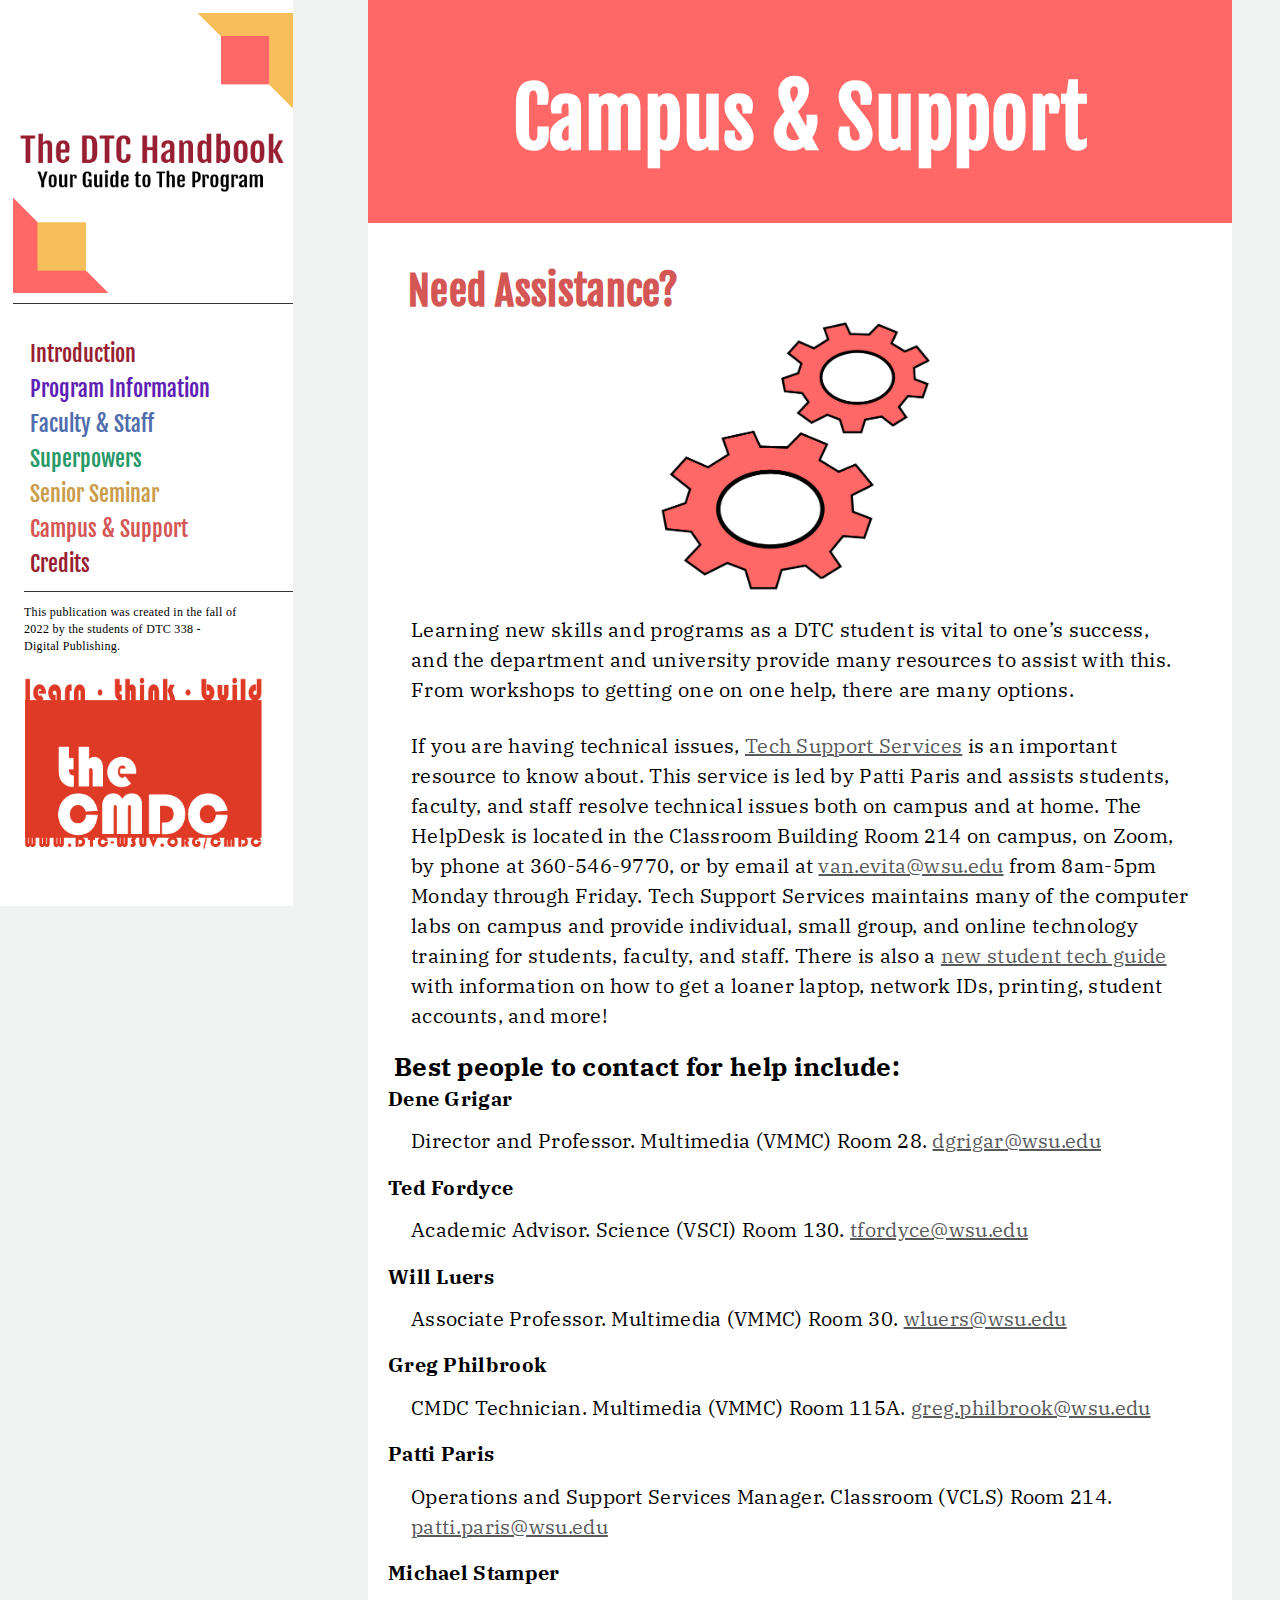
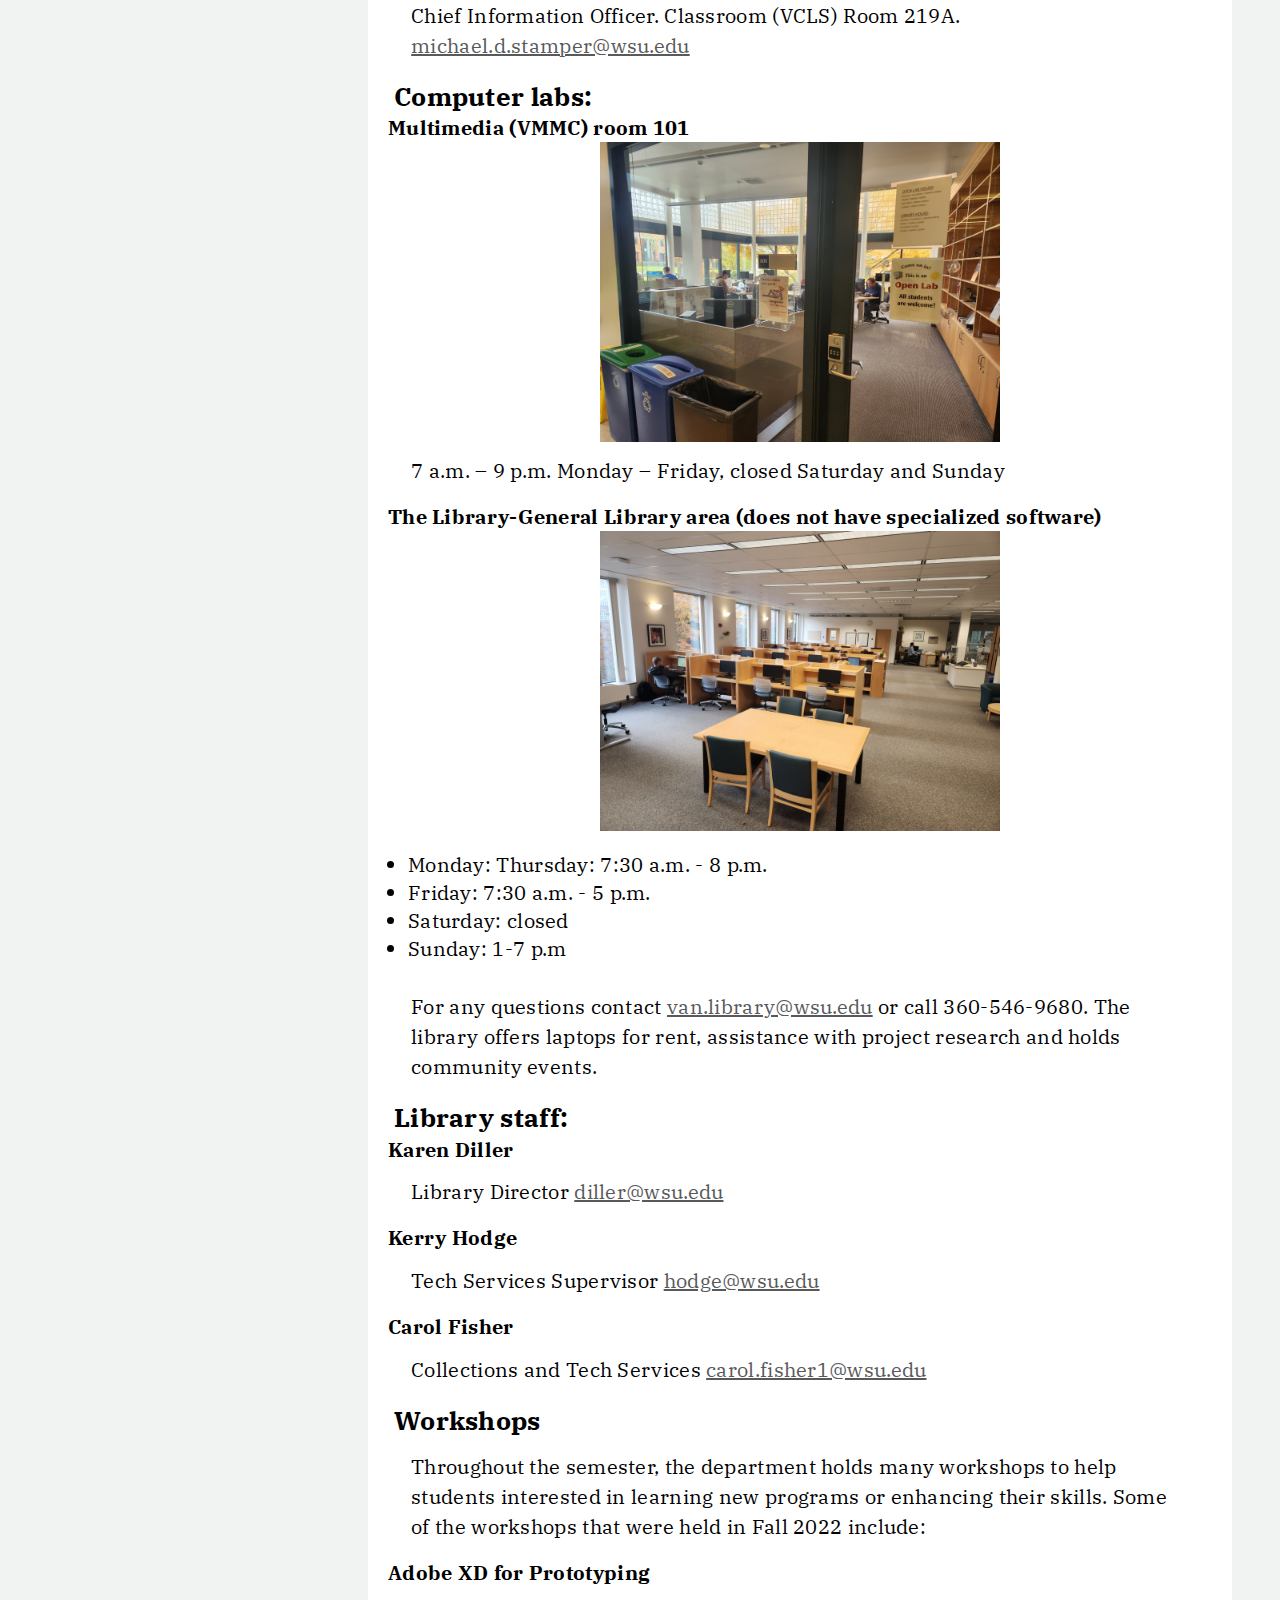
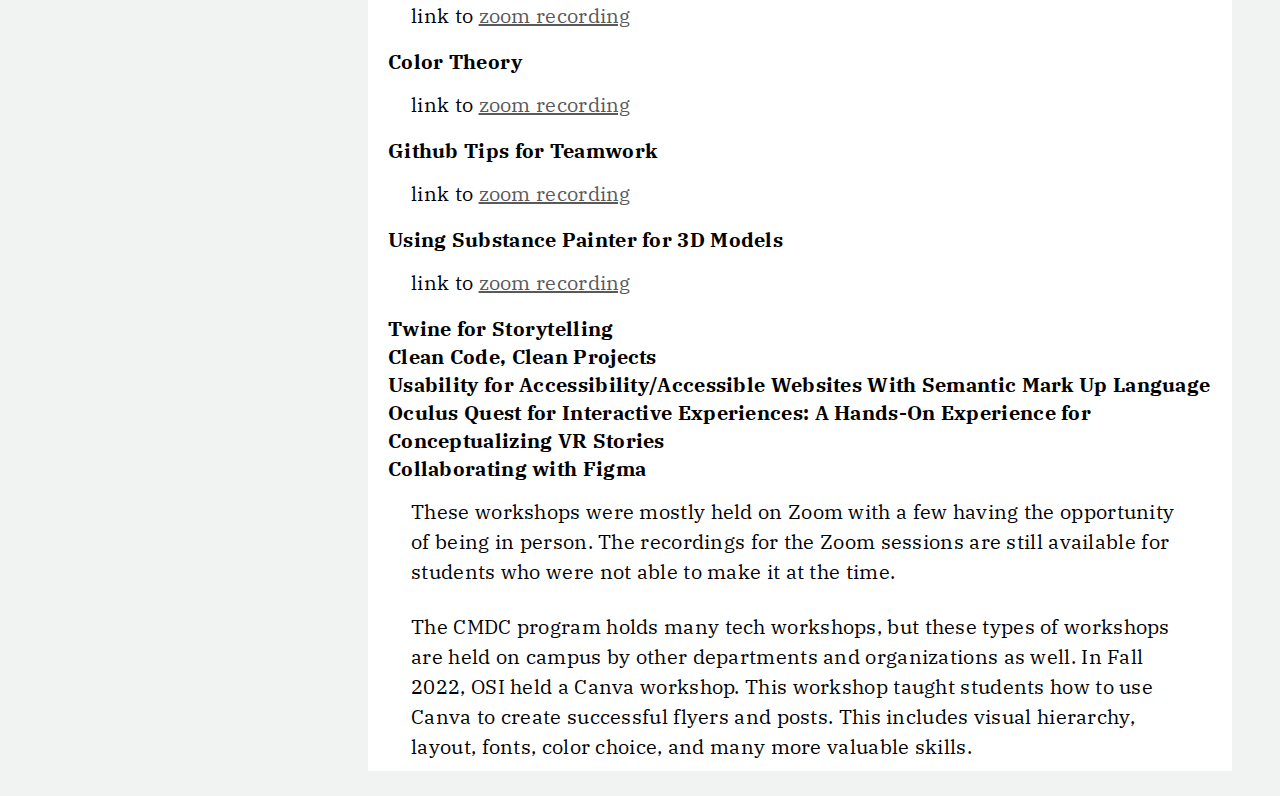
==== campus-support.html @ 7e0e7f77 "changes to nav on several pages" ====
<!DOCTYPE html>
<html>

<head>

<meta charset="utf-8">
<title>DTC Handbook - Campus Support</title>

<meta name="viewport" content="width=device-width, initial-scale=1">

<!-- icons -->
<link rel="apple-touch-icon" sizes="180x180" href="icons/apple-touch-icon.png">
<link rel="icon" type="image/png" sizes="32x32" href="icons/favicon-32x32.png">
<link rel="icon" type="image/png" sizes="16x16" href="icons/favicon-16x16.png">
<link rel="manifest" href="icons/site.webmanifest">
<link rel="mask-icon" href="icons/safari-pinned-tab.svg" color="#5bbad5">

<!--Facebook metatags-->
<meta property="og:title" content="">
<meta property="og:description" content="">
<meta property="og:image" content="url...">
<meta property="og:url" content="url of page...">

<!--Twitter metatags-->
<meta name="twitter:title" content="">
<meta name="twitter:description" content="">
<meta name="twitter:image" content="">
<meta name="twitter:card" content="summary_large_image">


<!-- css styles -->
<link type="text/css" rel="stylesheet" href="styles.css">

<link href="https://fonts.googleapis.com/css?family=Open+Sans" rel="stylesheet">
<link href="https://fonts.googleapis.com/css?family=IBM+Plex+Mono:400,400i%7CIBM+Plex+Sans+Condensed:400,400i%7CIBM+Plex+Sans:100,100i,400,400i,700,700i%7CIBM+Plex+Serif:400,400i&amp;display=swap" rel="stylesheet">
<link href="https://fonts.googleapis.com/css?family=Fjalla+One&display=swap" rel="stylesheet">

</head>

<body>

  <header>

  <!----------------------------------------------------------------------------------------
  CHAPTER MENU 
   ---------------------------------------------------------------------------------------->
  <div id="burger"> 
    <span style="font-size:30px;cursor:pointer" onclick="openNav()">&#9776;</span>
  </div>


    
  <div id="mainSidenav" class="sidenav">
      <a href="javascript:void(0)" id="close-btn" class="closebtn" onclick="closeNav()">&times;</a>

      <h1 id="title3">The DTC Handbook</span><span class="small">Your Guide to The Program</span></h1>
      <img class="logo" src="img/dtc-title-logo.png">
      <hr>

  <nav>   
    <div id="menu">
      <button class="accordion" id="intr" onclick="window.location.href='index.html';">Introduction</button>


      <button class="accordion" id="prog">Program Information</button>
      <div class="panel" id="panel2" style="display: none;">
        <ul>
          <a href="program-info.html#toc_1"><li>Tools</li></a>
          <a href="program-info.html#toc_9"><li>DTC Speciality Road Maps</li></a>
          <a href="program-info.html#toc_17"><li>Student Experiences</li></a>
        </ul>
      </div>


      <button class="accordion" id="facu" onclick="window.location.href='faculty.html';">Faculty & Staff</button>
      

      <button class="accordion" id="supe">Superpowers</button>
      <div class="panel" id="panel2" style="display: none;">
        <ul>
          <a href="superpowers.html#toc_0"><li>Web Development</li></a>
          <a href="superpowers.html#toc_5"><li>Audio/Video</li></a>
          <a href="superpowers.html#toc_8"><li>Multimedia Design</li></a>
          <a href="superpowers.html#toc_11"><li>Social Media</li></a>
          <a href="superpowers.html#toc_14"><li>Animation</li></a>
          <a href="superpowers.html#toc_17"><li>Digital Publishing</li></a>
          <a href="superpowers.html#toc_20"><li>UX/UI</li></a>
          <a href="superpowers.html#toc_23"><li>Game Studies</li></a>
          <a href="superpowers.html#toc_26"><li>Project Management</li></a>
        </ul>
      </div>

      <button class="accordion" id="seni" onclick="window.location.href='senior-seminar.html';">Senior Seminar</button>
      <div class="panel" id="panel2" style="display: none;">
        <ul>
          <a href="senior-seminar.html#toc_0"><li>Structure</li></a>
          <a href="senior-seminar.html#toc_8"><li>Teams</li></a>
          <a href="senior-seminar.html#toc_13"><li>What team will you be on?</li></a>
          <a href="senior-seminar.html#toc_14"><li>Past Projects</li></a>
          <a href="senior-seminar.html#toc_15"><li>Resume and Portfolio</li></a>
        </ul>
      </div>
      
      <button class="accordion" id="camp" onclick="window.location.href='campus-support.html';">Campus & Support</button>



      <button class="accordion" id="cred" onclick="window.location.href='credits.html';">Credits</button>

      
      
       <hr>

      <p>This publication was created in the fall of 2022 by the students of DTC 338 - Digital Publishing.</p>
      <div class="logos">
         <img id="img27" src="img/cmdc-logo.jpg" alt="publisher logo">
       </div>

      
      </div> 
  </nav><!-- end menu -->

  </div> <!-- mainSidenav-->
   
  </header>  


<body>

    <div id="main">
    
    <div id="camBG">
      <h1 id="title4">
        <span>Campus & Support</span>
      </h1> 
    </div>

    <div class="wrapper">

      <div class="content">
        <h2 id="toc_0" class="campus-support">Need Assistance?</h2>
        <img id="cogs" src="img/Cogs_cropped.png">
        <p>Learning new skills and programs as a DTC student is vital to one’s success, and the department and university provide many resources to assist with this. From workshops to getting one on one help, there are many options.</p>
        <p>If you are having technical issues, <a href="https://www.vancouver.wsu.edu/information-technology/tech-support-services">Tech Support Services</a> is an important resource to know about. This service is led by Patti Paris and assists students, faculty, and staff resolve technical issues both on campus and at home. The HelpDesk is located in the Classroom Building Room 214 on campus, on Zoom, by phone at 360-546-9770, or by email at <a href="mailto:van.evita@wsu.edu">van.evita@wsu.edu</a> from 8am-5pm Monday through Friday. Tech Support Services maintains many of the computer labs on campus and provide individual, small group, and online technology training for students, faculty, and staff. There is also a <a href="https://www.vancouver.wsu.edu/information-technology/new-student-tech-guide">new student tech guide</a> with information on how to get a loaner laptop, network IDs, printing, student accounts, and more!</p>
        <h3 id="toc_1">Best people to contact for help include:</h3>
        <h4 id="toc_2">Dene Grigar</h4>
        <p>Director and Professor. Multimedia (VMMC) Room 28. <a href="mailto:dgrigar@wsu.edu">dgrigar@wsu.edu</a> </p>
        <h4 id="toc_3">Ted Fordyce</h4>
        <p>Academic Advisor. Science (VSCI) Room 130. <a href="mailto:tfordyce@wsu.edu">tfordyce@wsu.edu</a> </p>
        <h4 id="toc_4">Will Luers</h4>
        <p>Associate Professor. Multimedia (VMMC) Room 30. <a href="mailto:wluers@wsu.edu">wluers@wsu.edu</a> </p>
        <h4 id="toc_5">Greg Philbrook</h4>
        <p>CMDC Technician. Multimedia (VMMC) Room 115A. <a href="mailto:greg.philbrook@wsu.edu">greg.philbrook@wsu.edu</a> </p>
        <h4 id="toc_6">Patti Paris</h4>
        <p>Operations and Support Services Manager. Classroom (VCLS) Room 214. <a href="mailto:patti.paris@wsu.edu">patti.paris@wsu.edu</a> </p>
        <h4 id="toc_7">Michael Stamper</h4>
        <p>Chief Information Officer. Classroom (VCLS) Room 219A. <a href="mailto:michael.d.stamper@wsu.edu">michael.d.stamper@wsu.edu</a> </p>
        <h3 id="toc_8">Computer labs:</h3>
        <h4 id="toc_9">Multimedia (VMMC) room 101</h4>
        
        <img id="img25" src="img/vmmc-101.jpg" alt="Computer lab room">
        <p>7 a.m. – 9 p.m. Monday – Friday, closed Saturday and Sunday</p>
        
        <h4 id="toc_10">The Library-General Library area (does not have specialized software)</h4>
        
        <img id="img26" src="img/library.jpg" alt="Library computer lab">
        
        <ul>
          <li>Monday: Thursday: 7:30 a.m. - 8 p.m.</li>
          <li>Friday: 7:30 a.m. - 5 p.m.</li>
          <li>Saturday: closed</li>
          <li>Sunday: 1-7 p.m
        </ul>
        
        <p>For any questions contact <a href="mailto:van.library@wsu.edu">van.library@wsu.edu</a> or call 360-546-9680. The library offers laptops for rent, assistance with project research and holds community events. </p>
        
        <h3 id="toc_11">Library staff:</h3>
        <h4 id="toc_12">Karen Diller</h4>
        <p>Library Director <a href="mailto:diller@wsu.edu">diller@wsu.edu</a></p>
        <h4 id="toc_13">Kerry Hodge</h4>
        <p>Tech Services Supervisor <a href="mailto:hodge@wsu.edu">hodge@wsu.edu</a> </p>
        <h4 id="toc_14">Carol Fisher</h4>
        <p>Collections and Tech Services <a href="mailto:carol.fisher1@wsu.edu">carol.fisher1@wsu.edu</a> </p>
        <h3 id="toc_15">Workshops</h3>
        <p>Throughout the semester, the department holds many workshops to help students interested in learning new programs or enhancing their skills. Some of the workshops that were held in Fall 2022 include:</p>
        <h4 id="toc_16">Adobe XD for Prototyping</h4>
        <p>link to <a href="https://wsu.zoom.us/rec/play/YNHpVtNDfWogqHSHUQXllM3pL50nOF2yxxHMDqN_jebvcQNmgtbVbUjVZO-XlOsxx-oaPhYqOfiZI9Pd.1WLxHZxro60yjtPA?continueMode=true&amp;_x_zm_rtaid=_bSPNKPmSNm8e-eDhQNJuw.1669655792302.905b579305b9b997402f9ed6a2b77212&amp;_x_zm_rhtaid=806">zoom recording</a> </p>
        <h4 id="toc_17">Color Theory</h4>
        <p>link to <a href="https://wsu.zoom.us/rec/play/1FrRthTN--G42-F3YhrpS9-9TtyEvtnoqUpcjk1A9C_t8CY6pRR617S-hozV4loj4RsMPMMNUiUoBM27.VeWuJ6tPIq2Komae?continueMode=true&amp;_x_zm_rtaid=_bSPNKPmSNm8e-eDhQNJuw.1669655792302.905b579305b9b997402f9ed6a2b77212&amp;_x_zm_rhtaid=806">zoom recording</a> </p>
        <h4 id="toc_18">Github Tips for Teamwork</h4>
        <p>link to <a href="https://wsu.zoom.us/rec/play/EZa1uA_iyd2T0uvb2XTsNTzPBQpxsZFDWzy2dJRNynOSlfU7EvP8nwXCcoDl-6ogNFTwl4nbFpqerEmf.8DbedMDiA_v1wRMW?continueMode=true&amp;_x_zm_rtaid=_bSPNKPmSNm8e-eDhQNJuw.1669655792302.905b579305b9b997402f9ed6a2b77212&amp;_x_zm_rhtaid=806">zoom recording</a> </p>
        <h4 id="toc_19">Using Substance Painter for 3D Models</h4>
        <p>link to <a href="https://wsu.zoom.us/rec/play/L5JaporT1_jSQ5kQYNYzO6sWDG6GLzQhzNCJXvNLE0Egn1hRbSo-7bI0i2i9zR4UTGbwAz2AQmqVcY5h.bb6mBWRTu82MMigs?continueMode=true&amp;_x_zm_rtaid=_bSPNKPmSNm8e-eDhQNJuw.1669655792302.905b579305b9b997402f9ed6a2b77212&amp;_x_zm_rhtaid=806">zoom recording</a> </p>
        <h4 id="toc_20">Twine for Storytelling</h4>
        <h4 id="toc_21">Clean Code, Clean Projects</h4>
        <h4 id="toc_22">Usability for Accessibility/Accessible Websites With Semantic Mark Up Language</h4>
        <h4 id="toc_23">Oculus Quest for Interactive Experiences: A Hands-On Experience for Conceptualizing VR Stories</h4>
        <h4 id="toc_24">Collaborating with Figma</h4>
        <p>These workshops were mostly held on Zoom with a few having the opportunity of being in person. The recordings for the Zoom sessions are still available for students who were not able to make it at the time. </p>
        <p>The CMDC program holds many tech workshops, but these types of workshops are held on campus by other departments and organizations as well. In Fall 2022, OSI held a Canva workshop. This workshop taught students how to use Canva to create successful flyers and posts. This includes visual hierarchy, layout, fonts, color choice, and many more valuable skills. </p>
      </div>


    <script type="text/javascript" src="script.js"></script> 

    <script src="https://ajax.googleapis.com/ajax/libs/jquery/3.3.1/jquery.min.js"></script>

    <script>
       //this runs the function to switch display of side menu depending on device width
       toggleNav(x);
    </script>

  </div>  <!-- closes wrapper -->
  </div>  <!-- closes main -->


</body>
</html>
---- styles.css ----
/* 
IMPORTED FONTS
*/

@import url('https://fonts.googleapis.com/css?family=Habibi');
@import url('https://fonts.googleapis.com/css?family=Oswald');

/* http://meyerweb.com/eric/tools/css/reset/ 
   v2.0 | 20110126
   License: none (public domain)
*/

html, body, div, span, applet, object, iframe,
h1, h2, h3, h4, h5, h6, p, blockquote, pre,
a, abbr, acronym, address, big, cite, code,
del, dfn, em, img, ins, kbd, q, s, samp,
small, strike, strong, sub, sup, tt, var,
b, u, i, center,
dl, dt, dd, ,
fieldset, form, label, legend,
table, caption, tbody, tfoot, thead, tr, th, td,
article, aside, canvas, details, embed, 
figure, figcaption, footer, header, hgroup, 
menu, nav, output, ruby, section, summary,
time, mark, audio, video {
  margin: 0;
  padding: 0;
  border: 0;
  font-size: 100%;
  font: inherit;
  vertical-align: baseline;
}
/* HTML5 display-role reset for older browsers */
article, aside, details, figcaption, figure, 
footer, header, hgroup, menu, nav, section {
  display: block;
}


body {
  line-height: 1;
}


blockquote, q {
  quotes: none;
}
blockquote:before, blockquote:after,
q:before, q:after {
  content: '';
  content: none;
}
table {
  border-collapse: collapse;
  border-spacing: 0;
}

/* END RESET */



/* ---------------------------------------------------------------------------------------
BODY STYLES
 ----------------------------------------------------------------------------------------- */

body {
  margin: auto;
  font-family: 'IBM Plex Serif', serif;
  font-size: 20px;
  padding-bottom: 10px;
  background-color: #f1f2f2;
  padding: 0px;
  margin-top:-25px;
  line-height: 1.4;
  letter-spacing: .015em;
}

body > *:first-child {
  margin-top: 0 !important; }
body > *:last-child {
  margin-bottom: 0 !important; }



/*HEADING styles*/

h1, h2, h3, h4, h5, h6 {
  margin: 0px 0px 0px;
  padding: 0;
  font-weight: bold;
  -webkit-font-smoothing: antialiased;
  cursor: text;
}

#introBG {
  padding: 5% 5% 5% 5%;
  background-color:#981e32;  
  background-size: 90%;
  background-position: top right;
  background-repeat: no-repeat;
  max-width: 80%;
  margin: 0 auto;
}

#creBG {
  padding: 5% 5% 5% 5%;
  background-color:#d9edd9;  
  background-size: 90%;
  background-position: top right;
  background-repeat: no-repeat;
  max-width: 80%;
  margin: 0 auto;
}

#facBG {
  padding: 5% 5% 5% 5%;
  background-color:#526dad;  
  background-size: 90%;
  background-position: top right;
  background-repeat: no-repeat;
  max-width: 80%;
  margin: 0 auto;
}

#progBG {
  padding: 5% 5% 5% 5%;
  background-color:#5e21b5;  
  background-size: 90%;
  background-position: top right;
  background-repeat: no-repeat;
  max-width: 80%;
  margin: 0 auto;
}

#senBG {
  padding: 5% 5% 5% 5%;
  background-color:#f6bf5a;  
  background-size: 90%;
  background-position: top right;
  background-repeat: no-repeat;
  max-width: 80%;
  margin: 0 auto;
}

#supBG {
  padding: 5% 5% 5% 5%;
  background-color:#289968;  
  background-size: 90%;
  background-position: top right;
  background-repeat: no-repeat;
  max-width: 80%;
  margin: 0 auto;
}

#camBG {
  padding: 5% 5% 5% 5%;
  background-color:#ff6866;  
  background-size: 90%;
  background-position: top right;
  background-repeat: no-repeat;
  max-width: 80%;
  margin: 0 auto;
}

h1 {
  margin:auto;
  margin-top: 0;
  margin-bottom: 0;
  padding-bottom: 0;
  padding-top: 1em;
  font-family: 'Fjalla One', sans-serif;
}

h2 { 
  font-family: 'Fjalla One', sans-serif;
  font-size: 2em;
  padding-top: 1em;
  padding-bottom: none;
  padding-left: 1em;
  }


.super{
  color: #155237;
}

.program-info{
color: #3f1678;
}

.campus-support{
color: #d45755;
}

.faculty{
color: #3d5282;
}

.senior-seminar{
color: #c99d4b;
}

.ind{
  color: #981e32;
}

h3{
padding-left: 1em;
font-size: 1.3em;
}

h4{
padding-left: 1em;

}

ul, ol {

}

li {

}

.seminar_lists {
  padding-left: 3.5em;
}

/* content styles */
.content {
  width: 100%;
  background: #fff;
  /* height: 100%; */
}


/*LINK styles*/

a {
  color: #58595b; }
a.absent {
  color: #58595b; }
a.anchor {
  display: block;
  padding-left: 30px;
  margin-left: -30px;
  cursor: pointer;
  position: absolute;
  top: 0;
  left: 0;
  bottom: 0; }
  

/*Main Wrapper styles*/

.wrapper { 
	margin:auto;
	padding:0%;
  max-width: 90%;
  height: 75vh;
  background: #fff;
}

#intro-wrapper {
  height: 68vh;
}

.wrapper p {
  padding:1% 4%;
  margin: 1%;
  margin-top: 0.25em;
  line-height: 1.5;
}

#main {
  /* height: 100%; */
}





/* ---------------------------------------------------------------------------------------
SIDEBAR MENU STYLES
 ----------------------------------------------------------------------------------------- */


.accordion {
    background-color: #fff;
    font-family: 'Fjalla One', sans-serif;
    color: #444;
    cursor: pointer;
    /*padding: 2%;*/
    width: 100%;
    text-align: left;
    border: none;
    outline: none;
    transition: 0.4s;
    font-size:1.1em;
    line-height: 1.5em;
}

#camp{
color: #d45755;
}

#cred{
color: #981e32;
}

#facu{
color: #526dad;
}

#intr{
color: #981e32;
}

#prog{
color: #5e21b5;
}

#seni{
color: #c99d4b;
}

#supe{
color: #289968;
}

/*.panel {
    padding: 0 18px;
    display: none;
    overflow: scroll;
    list-style:none;
    font-size: 1em;
  }*/



header {
  position: relative;
	width: 40%;
	left: 0px;
	top:0px; 
  background: transparent;

}

#mainSidenav h1 {
     font-size: 1.7em;
     margin-left: 5%;
     line-height: 1.2;
     letter-spacing: .1em;
     text-align: left;
     margin-bottom: 4%;
     font-family: 'Fjalla One', sans-serif;
  }

#mainSidenav.small{
   font-size: .45em;
   line-height: 1.25;
   padding-top: 0;
   padding-left: 0;
   margin-left: 0;
   margin-top: 5%;
   letter-spacing: normal;
   text-align: left;
}

.sidenav h1 { 
   font-family:  sans-serif;
  font-size: 1.7em;

  text-align:left;
  margin-top: 5%;
  }

.sidenav hr {
    border: 0;
    height: 1px;
    background: #333;
}

.small {
  display:block;
  color: #444;
  font-size: .53em;
  font-style: italic;
  font-weight: normal;
  margin: 5% 0;
  font-family: 'Fjalla One', sans-serif;
   line-height: 1.25;
   padding-top: 0;
   padding-left: 0;
   margin-top: 5%;
   letter-spacing: normal;
   text-align: left;
  }

.sidenav p {
  font-size: .6em;
  font-family: serif;
  text-align: left;
  margin-left: 0%;
  width: 80%;
}




/* ---------------------------------------------------------------------------------------
HAMBURGER MENU STYLES
 ----------------------------------------------------------------------------------------- */
  #burger {
    position: fixed;
    top: 0%;
    left: 0%;
    width: 99%;
   
    text-align: left;
    z-index: 20;
    display: block;
    text-shadow: 1px 1px 1px #999;
    background-color:transparent;
    /*background-image: url("img/stripes1.png");*/
    padding-bottom: 1%;
    padding-left: 1%;
  }
  
  .sidenav {
    height: 90%;
    width: 200px;
    position: fixed;
    z-index: 1;
    top: 0;
    left: 0;
    background-color: white;
    overflow-x: hidden;
    overflow-y: auto;
    transition: 0.5s;
    padding: 1% 0% 10% 1%;

    background-color: #FFF;
}

nav {
    padding-top: 8%;
    padding-bottom: 10%;
    padding-left: 4%;
}

.sidenav .panel a {
    /*padding: 2% 3%;*/
    text-decoration: none;
    display: block;
    transition: 0.3s;
}

div#panel2 ul{
  margin: 0%;
}

.toc-item {
  padding-left: 0%;
}

.panel a {
    font-size: .7em;
    font-family: 'IBM Plex Serif', serif;
}

.sidenav .closebtn {
    position: absolute;
    top: 0%;
    right: 3%;
    font-size: 1.5em;
    z-index: 5;
    text-decoration: none;
}

#close-btn {
  display: none;
}


a:hover {
  color: #d1d3d4;
  text-decoration: underline;
  border: none;
}




/*IMAGE styles*/

img {
display: block;
margin: 0% auto;
width: auto; 
max-width: 700px;
max-height: 300px;
}

#img1, #img14, #img15, #img16, #img19, #img21, #img22, #img23, #tools {
  width: 90%;
  height: auto;
  max-width: none;
  padding-bottom: 0.5em;
}

#img17, #img20, #cogs {
  width: 80%;
  height: auto;
  max-width: none;
  padding-bottom: 0.5em;
}

#img3 {
  width: 90%;
  max-width: none;
  padding-bottom: 1em;
}

#img4, #img5, #img6, #img7, #img8, #img9, #img10, #img11, #img13{
  margin: 0%;
  padding-left: 2em;

} 

#img18 {
  width: auto;
  max-width: none;
  padding-bottom: 1em;
}

#toc_1 {
}

/**
#img15 {
width: 300px; 
}


#img20 {
height: 500px;
width: auto; 
}
**/

img.smaller {
width: 90%; 
max-width: 400px;
margin: 0% auto;
}

img.medium {
width: 90%; 
max-width: 600px;
margin: 0% auto;
}

img.much-smaller {
width: 90%; 
max-width: 275px;
margin: 0% auto;
}

.logos {
  width: 100%;
  margin-left: -15px;
}

.logos2 {
  display: grid;
  grid-template-columns: 1fr 1fr;
  grid-gap: 1%;
  width:90%;
  margin: 0 auto;
}

.logos img {
  width: 100%;
}


figure {
  height: auto;
  width: auto;
  padding: 0;
  text-align: center;
  margin: 0%;
  margin-bottom: 5%;
}


figcaption  {
    font-style: italic;
    font-size: .8em;
    text-align: center;
    width: auto;
    margin: auto;
    padding: 1%;
}

#title1 {
  padding-top:40px;
  text-align: center;
}

#title1 span {
  display: block;
  font-size: 2em;
  color: white;
}

#title2 {
  padding-top:40px;
}

#title2 span {
  display: block;
  font-size: 1em;
  color: white;
}

#title3 {
  display: none;
  color: #981e32;
}

.logo {
  width: 100%;
}

#title4{
  padding-top:40px;
  text-align: center;
}

#title4 span {
  display: block;
  font-size: 2em;
  color: white;
}

/*blockquote styles*/

blockquote {
  border-left: 4px solid #ddd;
  padding: 0 5%;
  margin-left: 6%;
  margin-right: 4%;
  margin-top: 50px;
  margin-bottom: 50px;
  font-size: 1.2em;
  line-height: 1.5;
  color: #777777;
  font-weight: lighter;
  font-style: italic;
}





/*
-----------------------------------------------------------------

MEDIA QUERIES

_________________________________________________________________

*/

@media screen and (max-height: 450px) {
  .sidenav {padding-top: 10%;}
  .sidenav a {font-size: 1.1em;}
}

@media screen and (max-width: 750px) {
  .sidenav { width: 0%;}
 
  h1{
    padding-top: 1em;
  }

  h3{
    margin-top: 100px;
  }
}

@media screen and (min-width: 751px) {
   

  #main{
    margin-top: 0em;
  }

  .sidenav {
    height: 85%;
    font-family: sans-serif;
  }

  #burger {
    display: none;
  }

  #wrapper {
  margin: 0 5% 0 5% 0;
  padding:0%;
  }



}



@media print {
	table, pre {
		page-break-inside: avoid;
	}
	pre {
		word-wrap: break-word;
	}
}


/* IMPORTED FROM MACDOWN
   COMMENTED OUT BUT FEEL FREE TO USE FOR STYLES

body {
  font-family: Helvetica, arial, sans-serif;
  font-size: 14px;
  line-height: 1.6;
  padding-top: 10px;
  padding-bottom: 10px;
  background-color: white;
  padding: 30px; }

body > *:first-child {
  margin-top: 0 !important; }
body > *:last-child {
  margin-bottom: 0 !important; }

a {
  color: #4183C4; }
a.absent {
  color: #cc0000; }
a.anchor {
  display: block;
  padding-left: 30px;
  margin-left: -30px;
  cursor: pointer;
  position: absolute;
  top: 0;
  left: 0;
  bottom: 0; }

h1, h2, h3, h4, h5, h6 {
  margin: 20px 0 10px;
  padding: 0;
  font-weight: bold;
  -webkit-font-smoothing: antialiased;
  cursor: text;
  position: relative; }

h1:hover a.anchor, h2:hover a.anchor, h3:hover a.anchor, h4:hover a.anchor, h5:hover a.anchor, h6:hover a.anchor {
  background: url([data-uri]) no-repeat 10px center;
  text-decoration: none; }

h1 tt, h1 code {
  font-size: inherit; }

h2 tt, h2 code {
  font-size: inherit; }

h3 tt, h3 code {
  font-size: inherit; }

h4 tt, h4 code {
  font-size: inherit; }

h5 tt, h5 code {
  font-size: inherit; }

h6 tt, h6 code {
  font-size: inherit; }

h1 {
  font-size: 28px;
  color: black; }

h2 {
  font-size: 24px;
  border-bottom: 1px solid #cccccc;
  color: black; }

h3 {
  font-size: 18px; }

h4 {
  font-size: 16px; }

h5 {
  font-size: 14px; }

h6 {
  color: #777777;
  font-size: 14px; }

p, blockquote, ul, ol, dl, li, table, pre {
  margin: 15px 0; }

hr {
  background: transparent url([data-uri]) repeat-x 0 0;
  border: 0 none;
  color: #cccccc;
  height: 4px;
  padding: 0;
}

body > h2:first-child {
  margin-top: 0;
  padding-top: 0; }
body > h1:first-child {
  margin-top: 0;
  padding-top: 0; }
  body > h1:first-child + h2 {
    margin-top: 0;
    padding-top: 0; }
body > h3:first-child, body > h4:first-child, body > h5:first-child, body > h6:first-child {
  margin-top: 0;
  padding-top: 0; }

a:first-child h1, a:first-child h2, a:first-child h3, a:first-child h4, a:first-child h5, a:first-child h6 {
  margin-top: 0;
  padding-top: 0; }

h1 p, h2 p, h3 p, h4 p, h5 p, h6 p {
  margin-top: 0; }

li p.first {
  display: inline-block; }
li {
  margin: 0; }
ul, ol {
  padding-left: 30px; }

ul :first-child, ol :first-child {
  margin-top: 0; }

dl {
  padding: 0; }
  dl dt {
    font-size: 14px;
    font-weight: bold;
    font-style: italic;
    padding: 0;
    margin: 15px 0 5px; }
    dl dt:first-child {
      padding: 0; }
    dl dt > :first-child {
      margin-top: 0; }
    dl dt > :last-child {
      margin-bottom: 0; }
  dl dd {
    margin: 0 0 15px;
    padding: 0 15px; }
    dl dd > :first-child {
      margin-top: 0; }
    dl dd > :last-child {
      margin-bottom: 0; }

blockquote {
  border-left: 4px solid #dddddd;
  padding: 0 15px;
  color: #777777; }
  blockquote > :first-child {
    margin-top: 0; }
  blockquote > :last-child {
    margin-bottom: 0; }

table {
  padding: 0;border-collapse: collapse; }
  table tr {
    border-top: 1px solid #cccccc;
    background-color: white;
    margin: 0;
    padding: 0; }
    table tr:nth-child(2n) {
      background-color: #f8f8f8; }
    table tr th {
      font-weight: bold;
      border: 1px solid #cccccc;
      margin: 0;
      padding: 6px 13px; }
    table tr td {
      border: 1px solid #cccccc;
      margin: 0;
      padding: 6px 13px; }
    table tr th :first-child, table tr td :first-child {
      margin-top: 0; }
    table tr th :last-child, table tr td :last-child {
      margin-bottom: 0; }

img {
  max-width: 100%; }

span.frame {
  display: block;
  overflow: hidden; }
  span.frame > span {
    border: 1px solid #dddddd;
    display: block;
    float: left;
    overflow: hidden;
    margin: 13px 0 0;
    padding: 7px;
    width: auto; }
  span.frame span img {
    display: block;
    float: left; }
  span.frame span span {
    clear: both;
    color: #333333;
    display: block;
    padding: 5px 0 0; }
span.align-center {
  display: block;
  overflow: hidden;
  clear: both; }
  span.align-center > span {
    display: block;
    overflow: hidden;
    margin: 13px auto 0;
    text-align: center; }
  span.align-center span img {
    margin: 0 auto;
    text-align: center; }
span.align-right {
  display: block;
  overflow: hidden;
  clear: both; }
  span.align-right > span {
    display: block;
    overflow: hidden;
    margin: 13px 0 0;
    text-align: right; }
  span.align-right span img {
    margin: 0;
    text-align: right; }
span.float-left {
  display: block;
  margin-right: 13px;
  overflow: hidden;
  float: left; }
  span.float-left span {
    margin: 13px 0 0; }
span.float-right {
  display: block;
  margin-left: 13px;
  overflow: hidden;
  float: right; }
  span.float-right > span {
    display: block;
    overflow: hidden;
    margin: 13px auto 0;
    text-align: right; }

code, tt {
  margin: 0 2px;
  padding: 0 5px;
  white-space: nowrap;
  border: 1px solid #eaeaea;
  background-color: #f8f8f8;
  border-radius: 3px; }

pre code {
  margin: 0;
  padding: 0;
  white-space: pre;
  border: none;
  background: transparent; }

.highlight pre {
  background-color: #f8f8f8;
  border: 1px solid #cccccc;
  font-size: 13px;
  line-height: 19px;
  overflow: auto;
  padding: 6px 10px;
  border-radius: 3px; }

pre {
  background-color: #f8f8f8;
  border: 1px solid #cccccc;
  font-size: 13px;
  line-height: 19px;
  overflow: auto;
  padding: 6px 10px;
  border-radius: 3px; }
  pre code, pre tt {
    background-color: transparent;
    border: none; }

sup {
    font-size: 0.83em;
    vertical-align: super;
    line-height: 0;
}

kbd {
  display: inline-block;
  padding: 3px 5px;
  font-size: 11px;
  line-height: 10px;
  color: #555;
  vertical-align: middle;
  background-color: #fcfcfc;
  border: solid 1px #ccc;
  border-bottom-color: #bbb;
  border-radius: 3px;
  box-shadow: inset 0 -1px 0 #bbb
}

* {
	-webkit-print-color-adjust: exact;
}
@media screen and (min-width: 914px) {
    body {
        width: 854px;
        margin:0 auto;
    }
}
@media print {
	table, pre {
		page-break-inside: avoid;
	}
	pre {
		word-wrap: break-word;
	}
  body {
    padding: 2cm; 
  }
}
*/
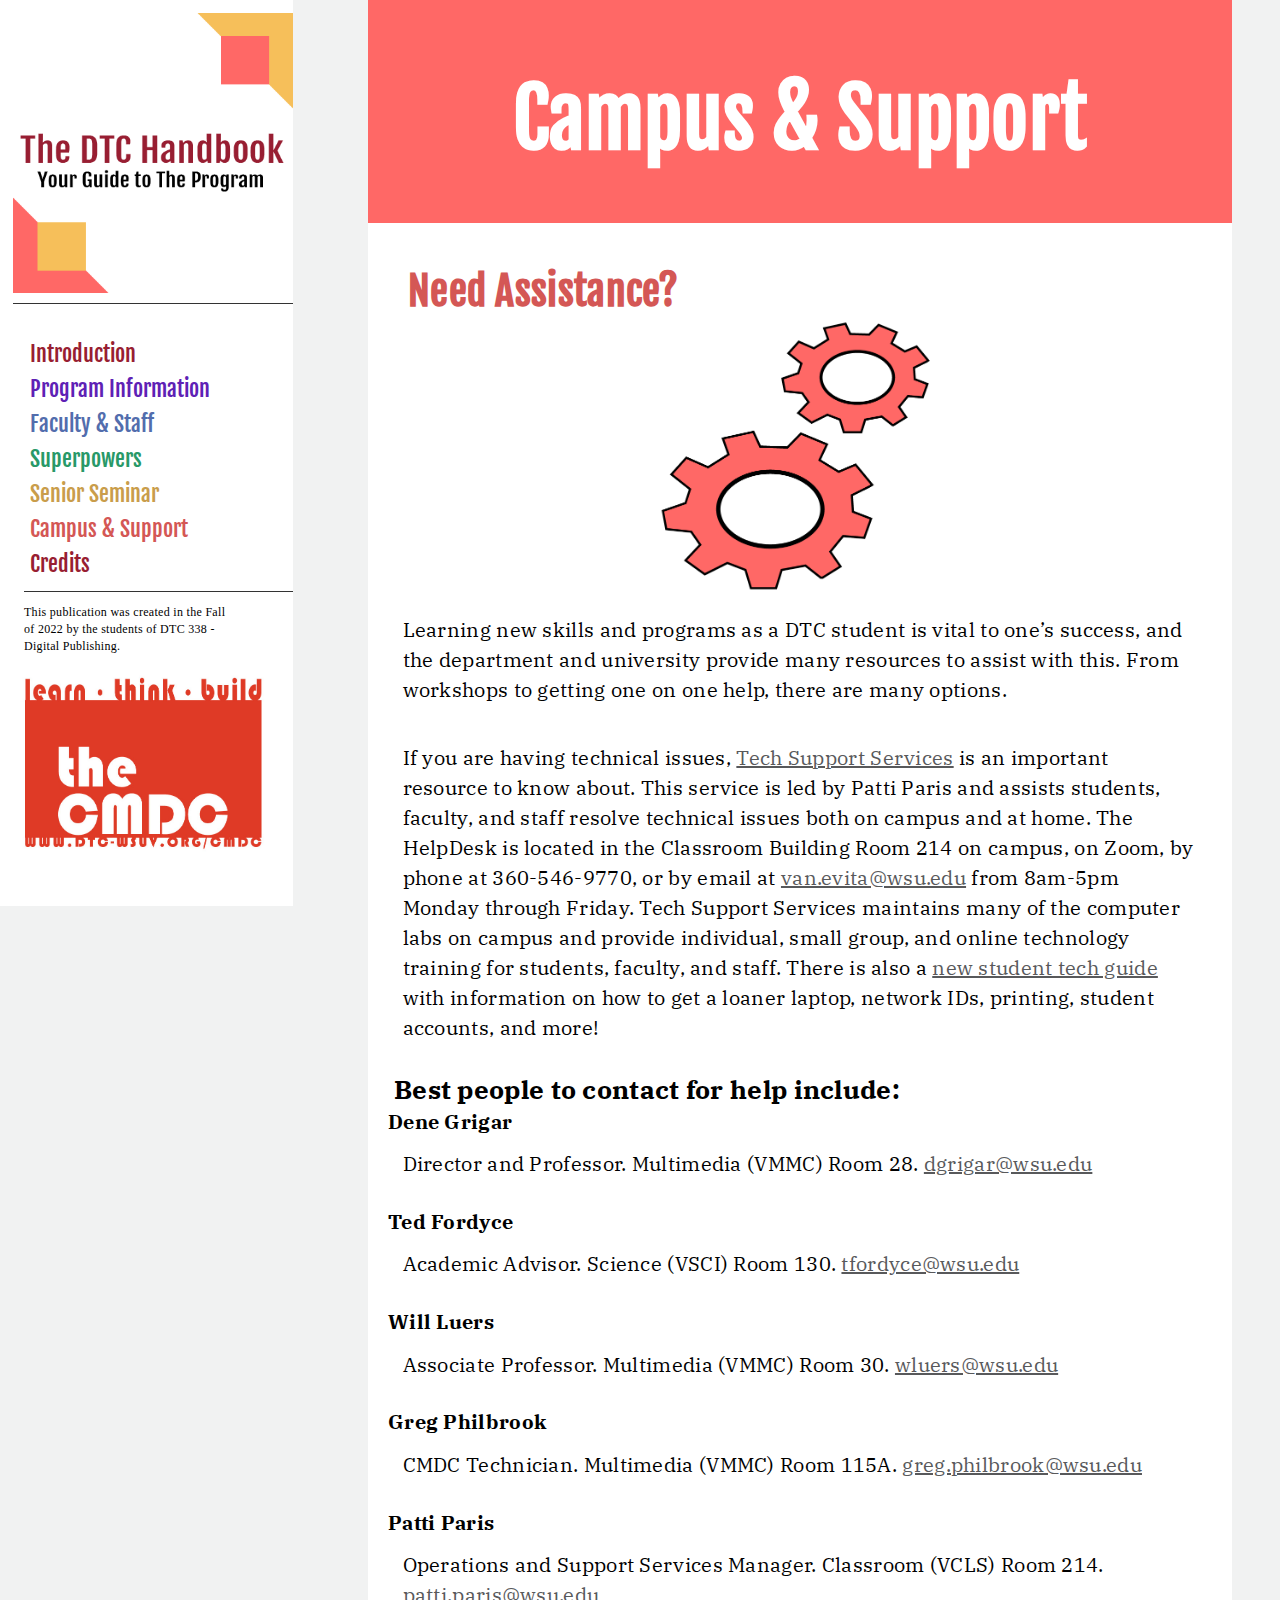
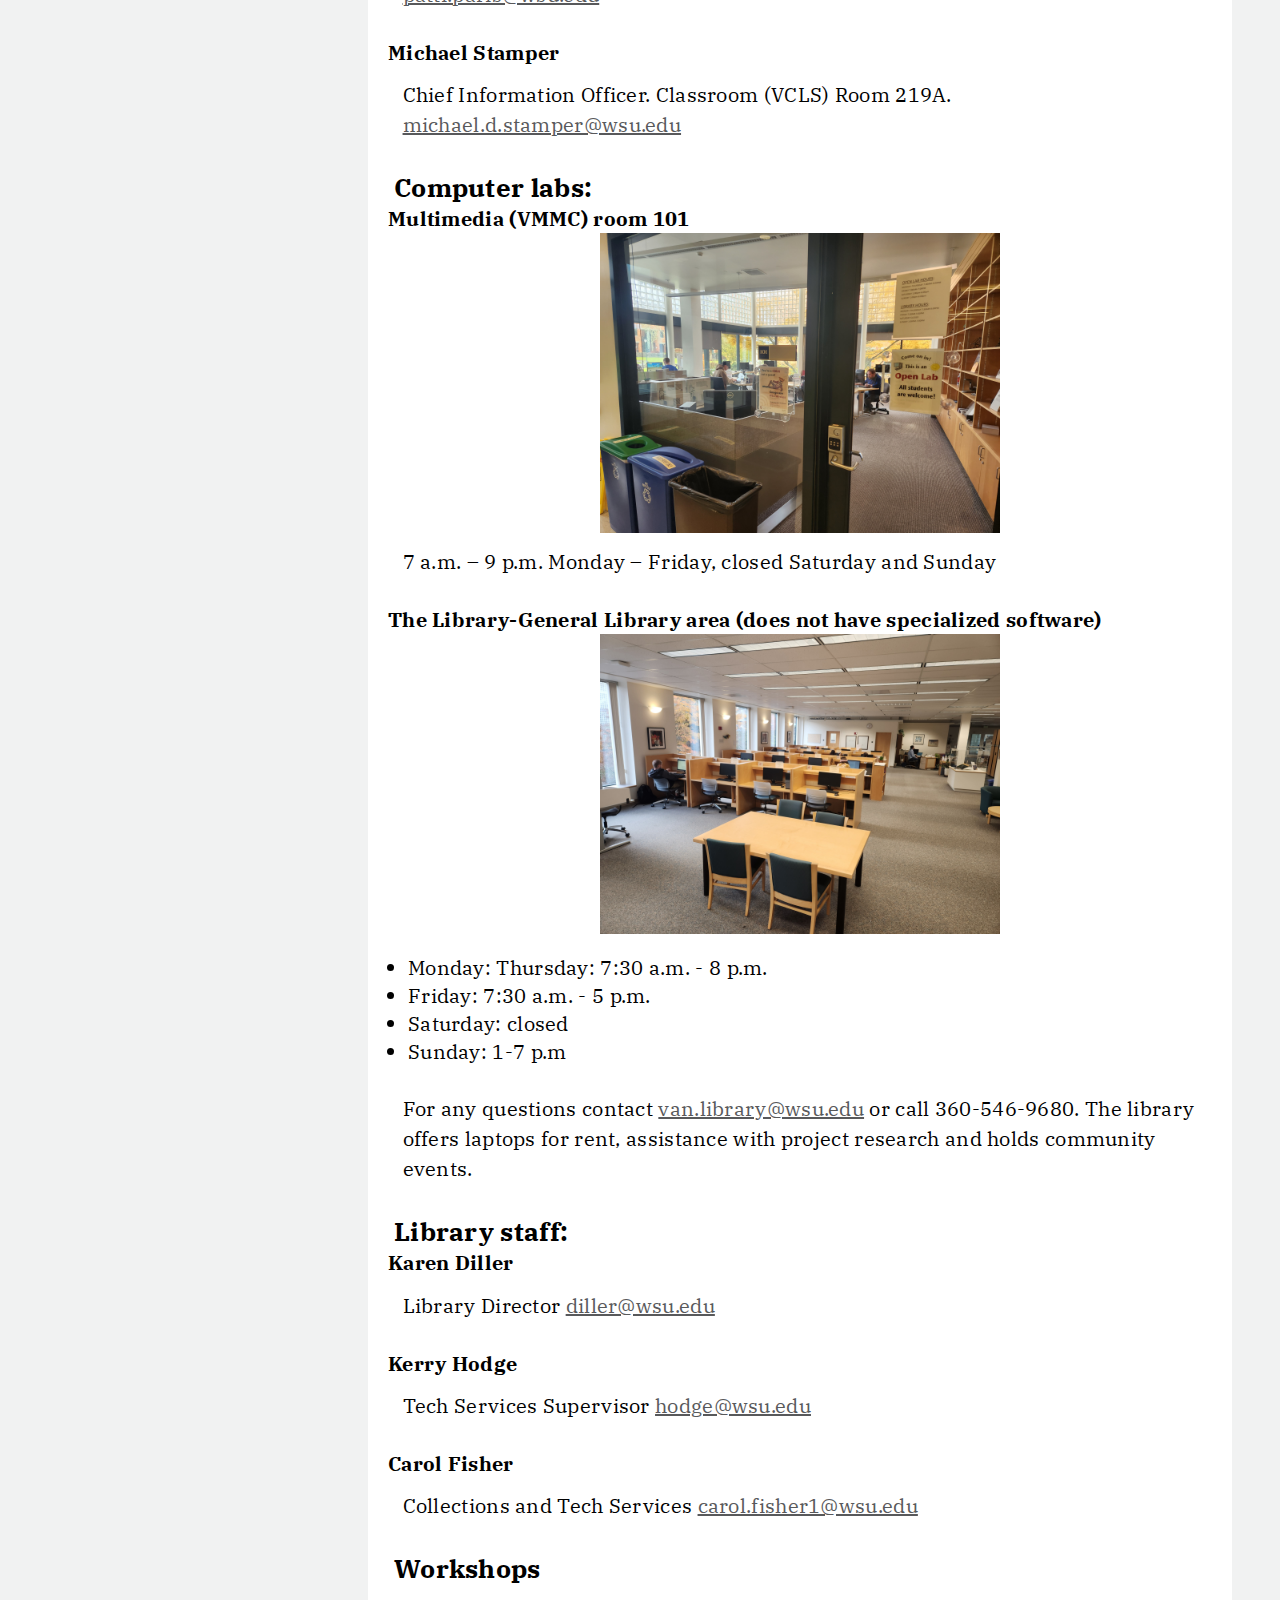
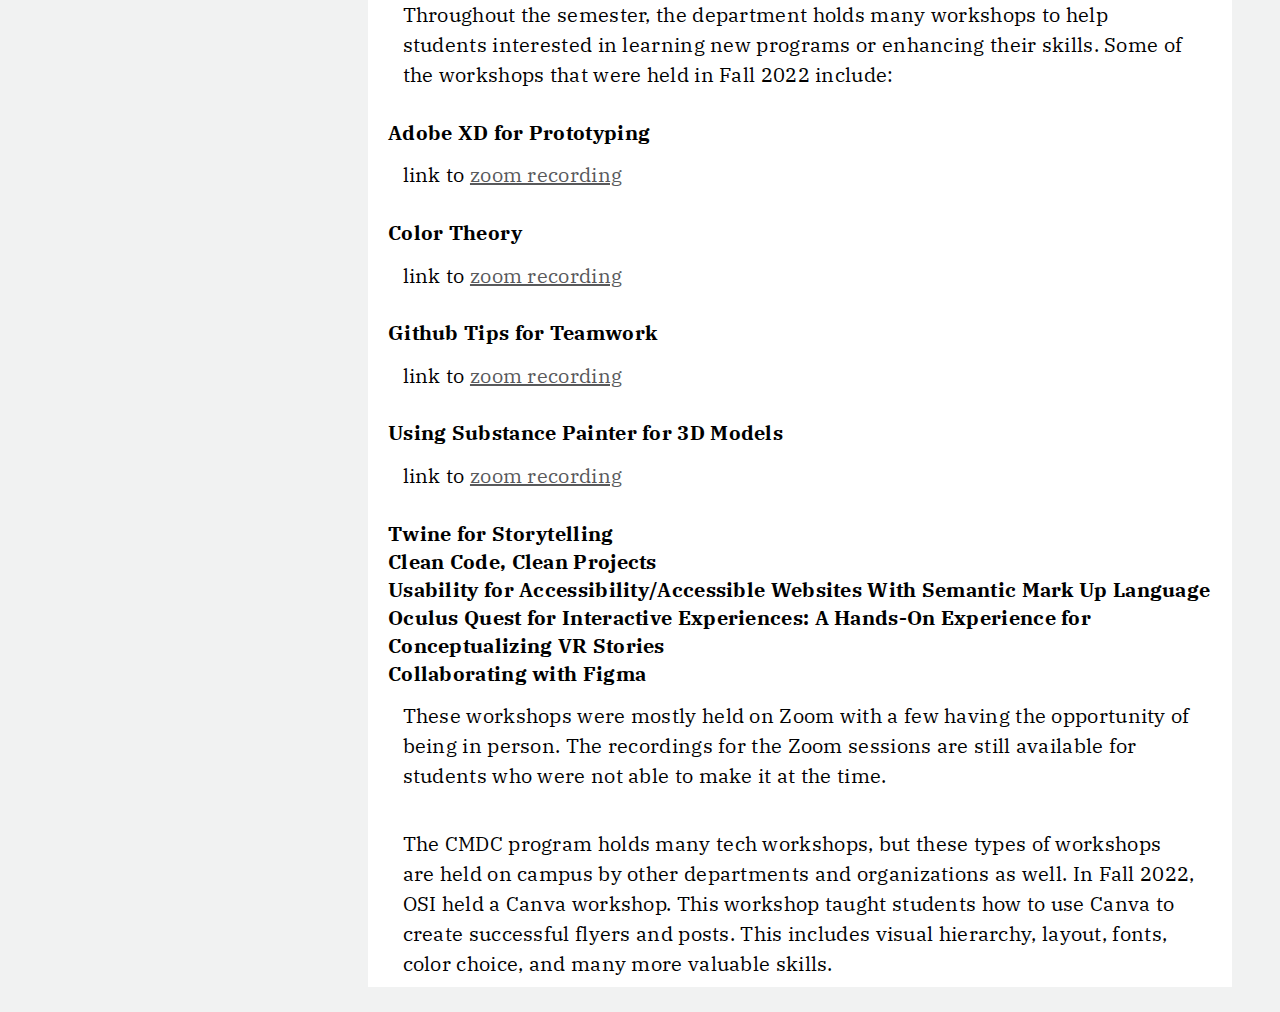
==== commit 01fab413: "words" ====
--- a/campus-support.html
+++ b/campus-support.html
@@ -62,7 +62,7 @@
       <button class="accordion" id="intr" onclick="window.location.href='index.html';">Introduction</button>
 
 
-      <button class="accordion" id="prog">Program Information</button>
+      <button class="accordion" id="prog" onclick="window.location.href='program-info.html';">Program Information</button>
       <div class="panel" id="panel2" style="display: none;">
         <ul>
           <a href="program-info.html#toc_1"><li>Tools</li></a>
@@ -75,7 +75,7 @@
       <button class="accordion" id="facu" onclick="window.location.href='faculty.html';">Faculty & Staff</button>
       
 
-      <button class="accordion" id="supe">Superpowers</button>
+      <button class="accordion" id="supe" onclick="window.location.href='superpowers.html';">Superpowers</button>
       <div class="panel" id="panel2" style="display: none;">
         <ul>
           <a href="superpowers.html#toc_0"><li>Web Development</li></a>
@@ -111,7 +111,7 @@
       
        <hr>
 
-      <p>This publication was created in the fall of 2022 by the students of DTC 338 - Digital Publishing.</p>
+      <p>This publication was created in the Fall of 2022 by the students of DTC 338 - Digital Publishing.</p>
       <div class="logos">
          <img id="img27" src="img/cmdc-logo.jpg" alt="publisher logo">
        </div>
--- a/styles.css
+++ b/styles.css
@@ -230,7 +230,6 @@
 .content {
   width: 100%;
   background: #fff;
-  /* height: 100%; */
 }
 
 
@@ -257,24 +256,15 @@
 	margin:auto;
 	padding:0%;
   max-width: 90%;
-  height: 75vh;
-  background: #fff;
-}
-
-#intro-wrapper {
-  height: 68vh;
+  /* background: #ffffff; */
 }
 
 .wrapper p {
   padding:1% 4%;
-  margin: 1%;
   margin-top: 0.25em;
   line-height: 1.5;
 }
 
-#main {
-  /* height: 100%; */
-}
 
 
 
@@ -406,7 +396,21 @@
   width: 80%;
 }
 
-
+::-webkit-scrollbar {
+    height: 12px;
+    width: 8px;
+    background: #d6d0d0;
+}
+
+::-webkit-scrollbar-thumb {
+    background: #981e32;
+    -webkit-border-radius: 1ex;
+    -webkit-box-shadow: 0px 1px 2px rgba(0, 0, 0, 0.75);
+}
+
+::-webkit-scrollbar-corner {
+    background: #000;
+}
 
 
 /* ---------------------------------------------------------------------------------------
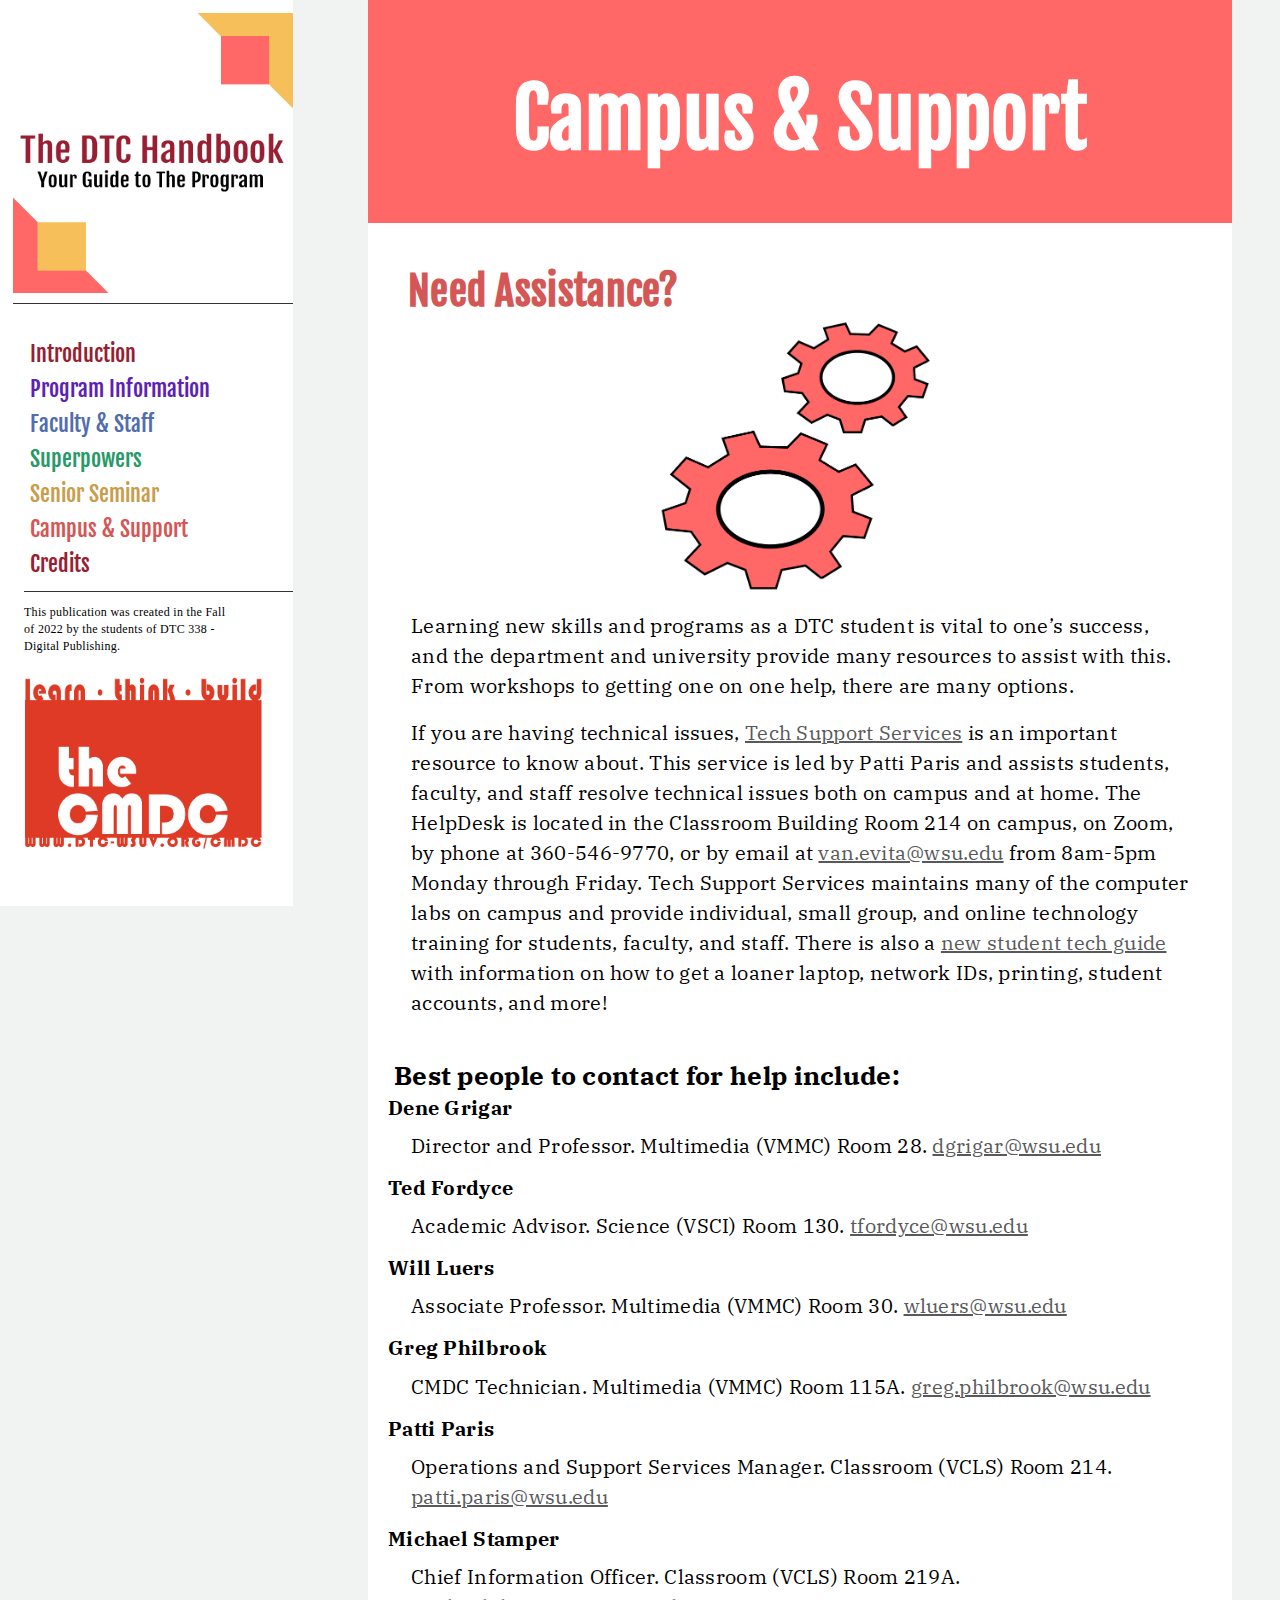
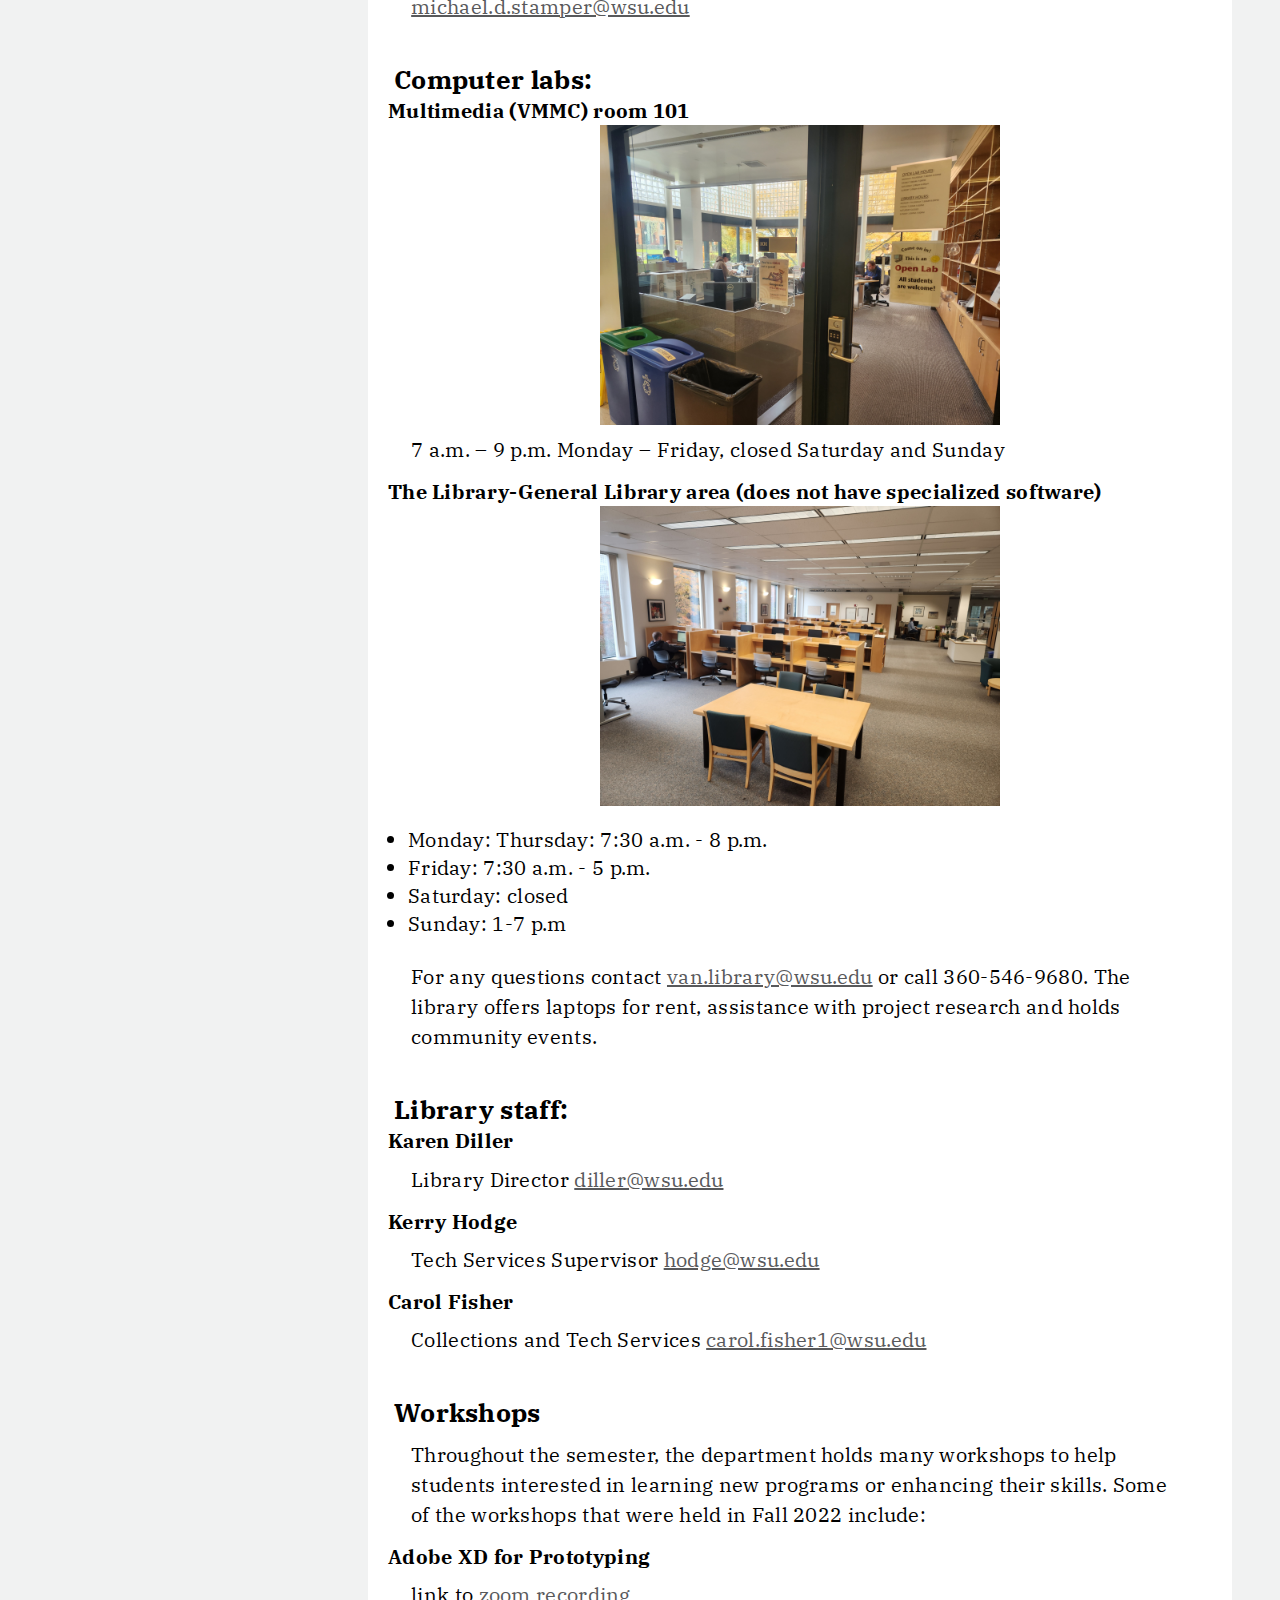
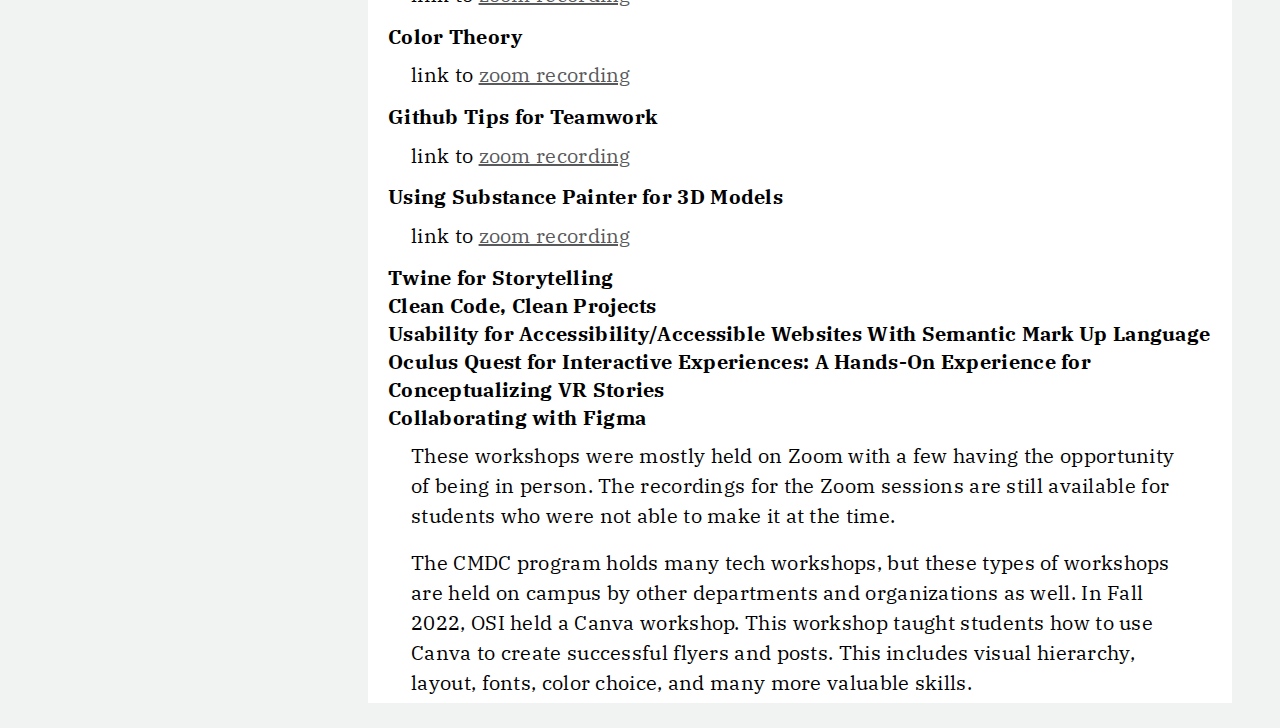
==== commit ae6f0f6b: "Merge branch 'main' of https://github.com/JessicaUnruh/DTC-338-Final-Project" ====
--- a/campus-support.html
+++ b/campus-support.html
@@ -62,7 +62,7 @@
       <button class="accordion" id="intr" onclick="window.location.href='index.html';">Introduction</button>
 
 
-      <button class="accordion" id="prog" onclick="window.location.href='program-info.html';">Program Information</button>
+      <button class="accordion" id="prog">Program Information</button>
       <div class="panel" id="panel2" style="display: none;">
         <ul>
           <a href="program-info.html#toc_1"><li>Tools</li></a>
@@ -75,7 +75,7 @@
       <button class="accordion" id="facu" onclick="window.location.href='faculty.html';">Faculty & Staff</button>
       
 
-      <button class="accordion" id="supe" onclick="window.location.href='superpowers.html';">Superpowers</button>
+      <button class="accordion" id="supe">Superpowers</button>
       <div class="panel" id="panel2" style="display: none;">
         <ul>
           <a href="superpowers.html#toc_0"><li>Web Development</li></a>
--- a/styles.css
+++ b/styles.css
@@ -205,6 +205,7 @@
 }
 
 h3{
+padding-top: 1em;
 padding-left: 1em;
 font-size: 1.3em;
 }
@@ -223,13 +224,14 @@
 }
 
 .seminar_lists {
-  padding-left: 3.5em;
+  padding-left: 4em;
 }
 
 /* content styles */
 .content {
   width: 100%;
   background: #fff;
+  /* height: 100%; */
 }
 
 
@@ -256,15 +258,24 @@
 	margin:auto;
 	padding:0%;
   max-width: 90%;
-  /* background: #ffffff; */
+  height: 75vh;
+  background: #fff;
+}
+
+#intro-wrapper {
+  height: 68vh;
 }
 
 .wrapper p {
-  padding:1% 4%;
+  padding: 0.5% 4%;
+  margin: 1%;
   margin-top: 0.25em;
   line-height: 1.5;
 }
 
+#main {
+  height: 103vh;
+}
 
 
 
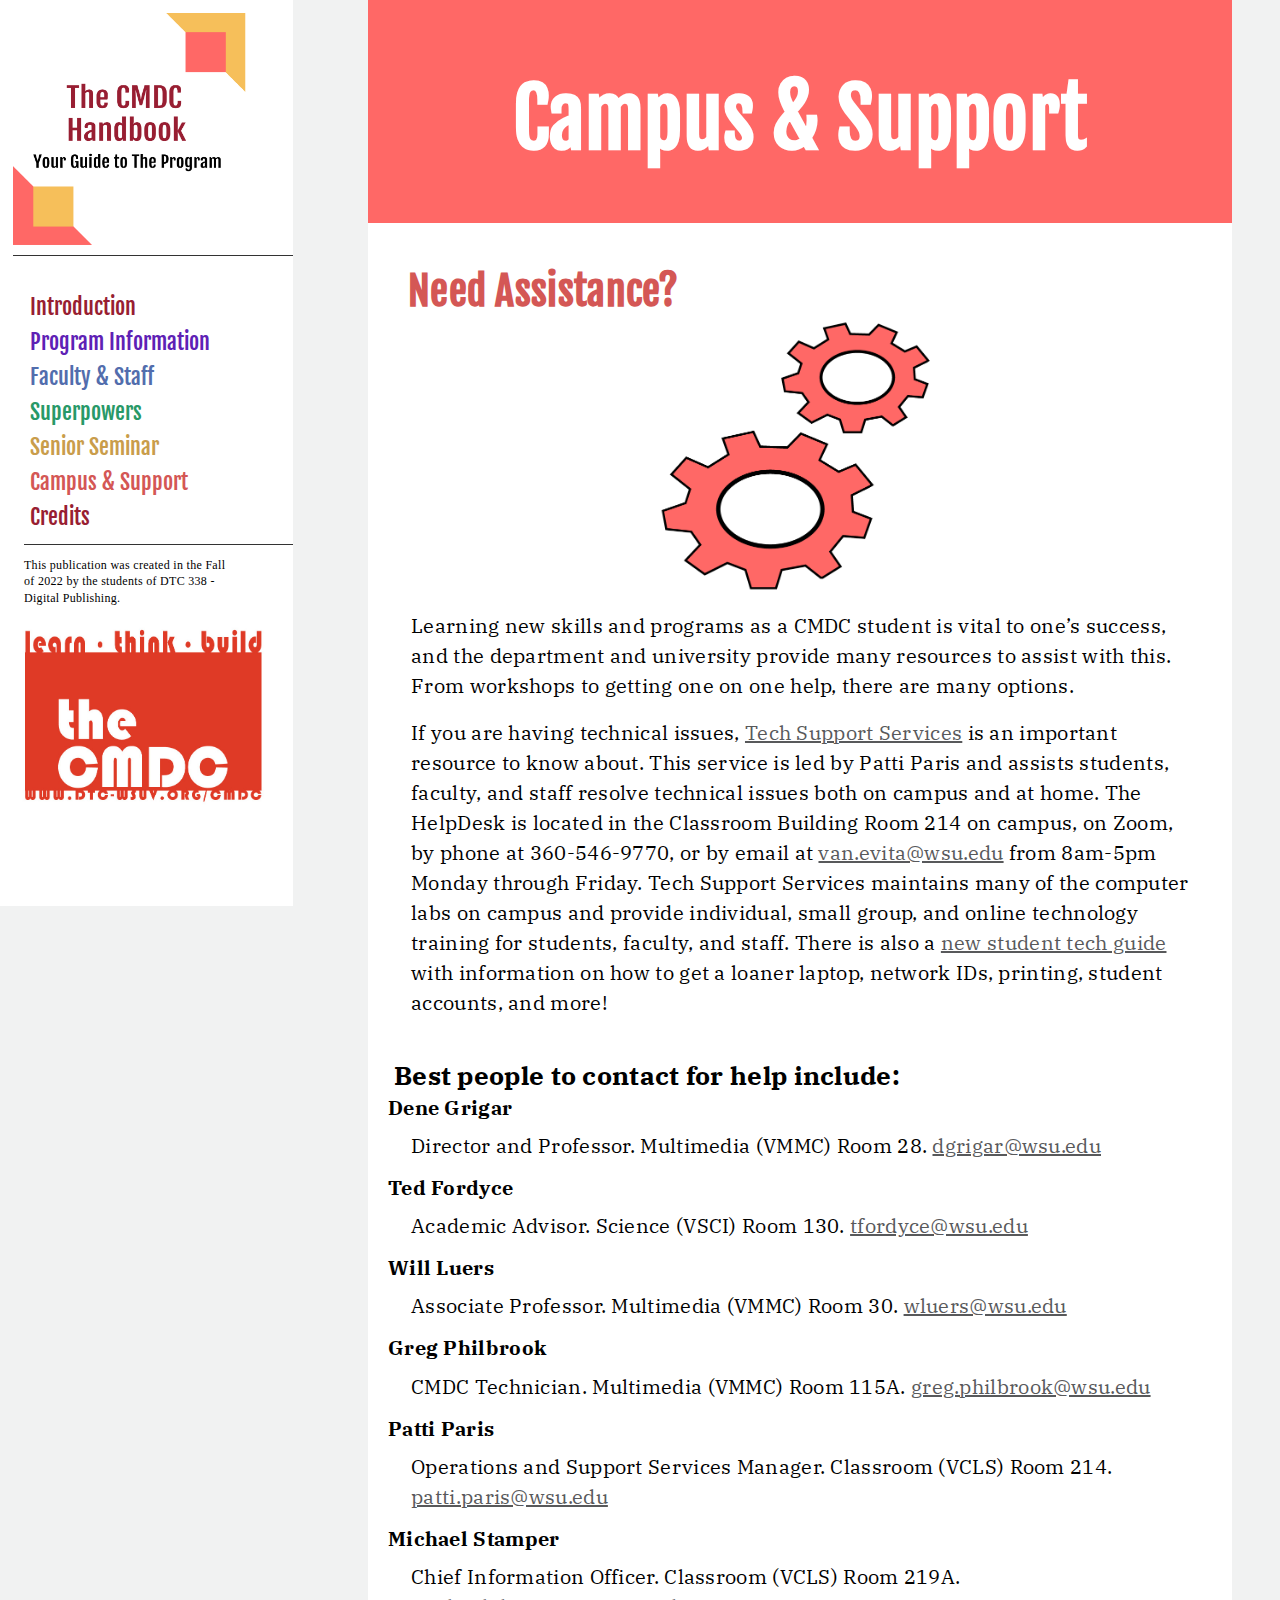
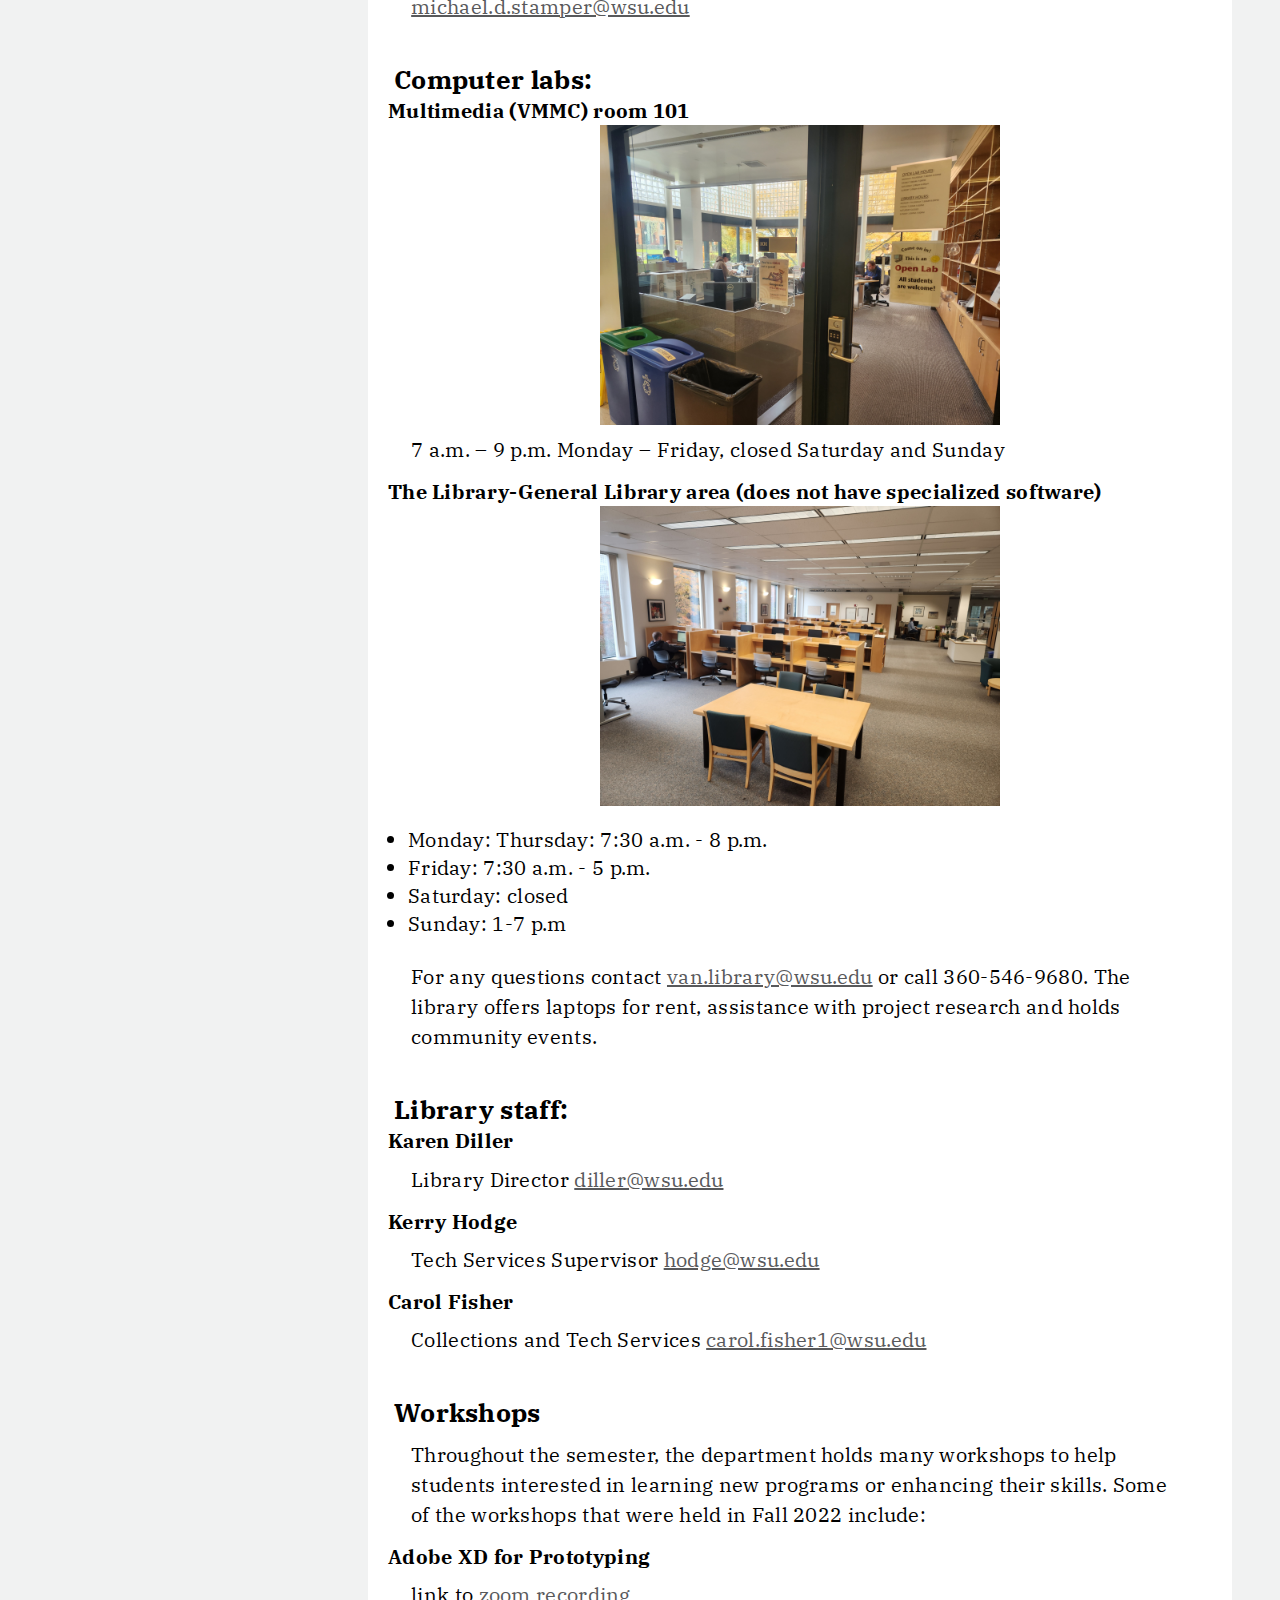
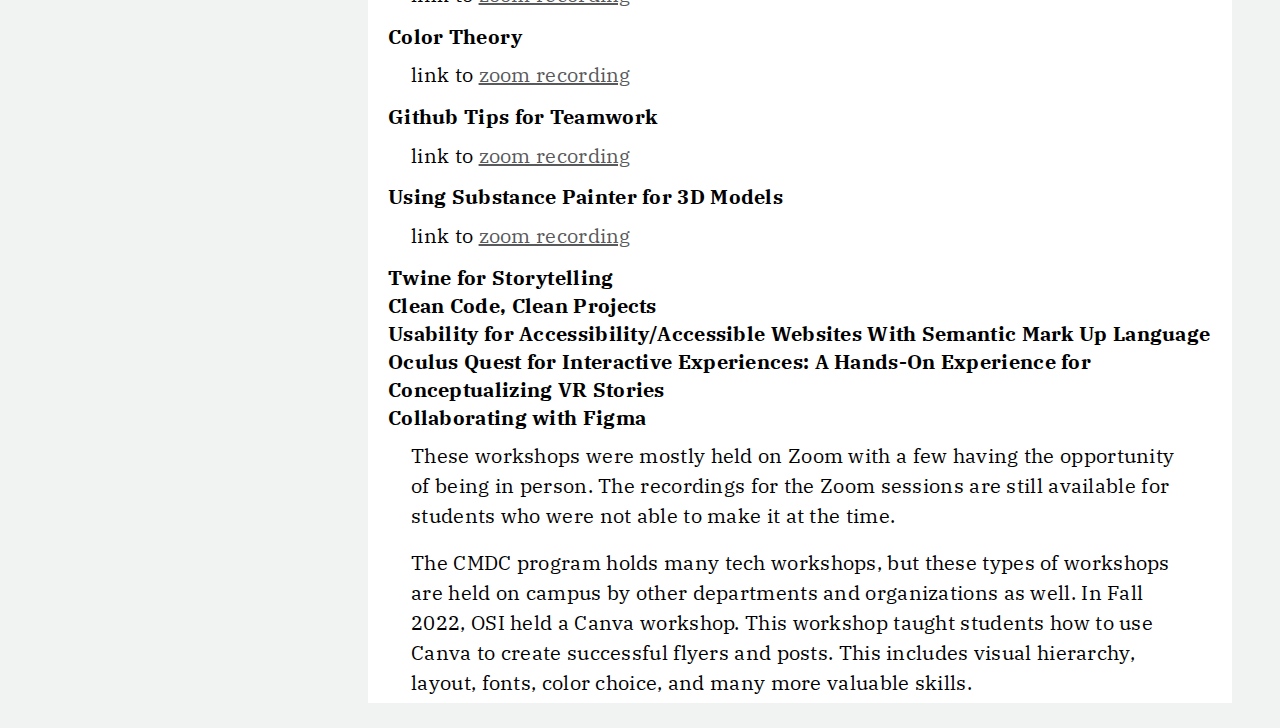
==== commit c0414295: "grammar edits" ====
--- a/campus-support.html
+++ b/campus-support.html
@@ -3,37 +3,39 @@
 
 <head>
 
-<meta charset="utf-8">
-<title>DTC Handbook - Campus Support</title>
-
-<meta name="viewport" content="width=device-width, initial-scale=1">
-
-<!-- icons -->
-<link rel="apple-touch-icon" sizes="180x180" href="icons/apple-touch-icon.png">
-<link rel="icon" type="image/png" sizes="32x32" href="icons/favicon-32x32.png">
-<link rel="icon" type="image/png" sizes="16x16" href="icons/favicon-16x16.png">
-<link rel="manifest" href="icons/site.webmanifest">
-<link rel="mask-icon" href="icons/safari-pinned-tab.svg" color="#5bbad5">
-
-<!--Facebook metatags-->
-<meta property="og:title" content="">
-<meta property="og:description" content="">
-<meta property="og:image" content="url...">
-<meta property="og:url" content="url of page...">
-
-<!--Twitter metatags-->
-<meta name="twitter:title" content="">
-<meta name="twitter:description" content="">
-<meta name="twitter:image" content="">
-<meta name="twitter:card" content="summary_large_image">
-
-
-<!-- css styles -->
-<link type="text/css" rel="stylesheet" href="styles.css">
-
-<link href="https://fonts.googleapis.com/css?family=Open+Sans" rel="stylesheet">
-<link href="https://fonts.googleapis.com/css?family=IBM+Plex+Mono:400,400i%7CIBM+Plex+Sans+Condensed:400,400i%7CIBM+Plex+Sans:100,100i,400,400i,700,700i%7CIBM+Plex+Serif:400,400i&amp;display=swap" rel="stylesheet">
-<link href="https://fonts.googleapis.com/css?family=Fjalla+One&display=swap" rel="stylesheet">
+  <meta charset="utf-8">
+  <title>CMDC Handbook| Campus & Support</title>
+
+  <meta name="viewport" content="width=device-width, initial-scale=1">
+
+  <!-- icons -->
+  <link rel="apple-touch-icon" sizes="180x180" href="icons/apple-touch-icon.png">
+  <link rel="icon" type="image/png" sizes="32x32" href="icons/favicon-32x32.png">
+  <link rel="icon" type="image/png" sizes="16x16" href="icons/favicon-16x16.png">
+  <link rel="manifest" href="icons/site.webmanifest">
+  <link rel="mask-icon" href="icons/safari-pinned-tab.svg" color="#5bbad5">
+
+  <!--Facebook metatags-->
+  <meta property="og:title" content="">
+  <meta property="og:description" content="">
+  <meta property="og:image" content="url...">
+  <meta property="og:url" content="url of page...">
+
+  <!--Twitter metatags-->
+  <meta name="twitter:title" content="">
+  <meta name="twitter:description" content="">
+  <meta name="twitter:image" content="">
+  <meta name="twitter:card" content="summary_large_image">
+
+
+  <!-- css styles -->
+  <link type="text/css" rel="stylesheet" href="styles.css">
+
+  <link href="https://fonts.googleapis.com/css?family=Open+Sans" rel="stylesheet">
+  <link
+    href="https://fonts.googleapis.com/css?family=IBM+Plex+Mono:400,400i%7CIBM+Plex+Sans+Condensed:400,400i%7CIBM+Plex+Sans:100,100i,400,400i,700,700i%7CIBM+Plex+Serif:400,400i&amp;display=swap"
+    rel="stylesheet">
+  <link href="https://fonts.googleapis.com/css?family=Fjalla+One&display=swap" rel="stylesheet">
 
 </head>
 
@@ -41,178 +43,253 @@
 
   <header>
 
-  <!----------------------------------------------------------------------------------------
+    <!----------------------------------------------------------------------------------------
   CHAPTER MENU 
    ---------------------------------------------------------------------------------------->
-  <div id="burger"> 
-    <span style="font-size:30px;cursor:pointer" onclick="openNav()">&#9776;</span>
-  </div>
-
-
-    
-  <div id="mainSidenav" class="sidenav">
+    <div id="burger">
+      <span style="font-size:30px;cursor:pointer" onclick="openNav()">&#9776;</span>
+    </div>
+
+
+
+    <div id="mainSidenav" class="sidenav">
       <a href="javascript:void(0)" id="close-btn" class="closebtn" onclick="closeNav()">&times;</a>
 
-      <h1 id="title3">The DTC Handbook</span><span class="small">Your Guide to The Program</span></h1>
+      <h1 id="title3">The CMDC Handbook</span><span class="small">Your Guide to The Program</span></h1>
       <img class="logo" src="img/dtc-title-logo.png">
       <hr>
 
-  <nav>   
-    <div id="menu">
-      <button class="accordion" id="intr" onclick="window.location.href='index.html';">Introduction</button>
-
-
-      <button class="accordion" id="prog">Program Information</button>
-      <div class="panel" id="panel2" style="display: none;">
-        <ul>
-          <a href="program-info.html#toc_1"><li>Tools</li></a>
-          <a href="program-info.html#toc_9"><li>DTC Speciality Road Maps</li></a>
-          <a href="program-info.html#toc_17"><li>Student Experiences</li></a>
-        </ul>
+      <nav>
+        <div id="menu">
+          <button class="accordion" id="intr" onclick="window.location.href='index.html';">Introduction</button>
+
+
+          <button class="accordion" id="prog">Program Information</button>
+          <div class="panel" id="panel2" style="display: none;">
+            <ul>
+              <a href="program-info.html#toc_1">
+                <li>Tools</li>
+              </a>
+              <a href="program-info.html#toc_9">
+                <li>CMDC Speciality Road Maps</li>
+              </a>
+              <a href="program-info.html#toc_17">
+                <li>Student Experiences</li>
+              </a>
+            </ul>
+          </div>
+
+
+          <button class="accordion" id="facu" onclick="window.location.href='faculty.html';">Faculty & Staff</button>
+
+
+          <button class="accordion" id="supe">Superpowers</button>
+          <div class="panel" id="panel2" style="display: none;">
+            <ul>
+              <a href="superpowers.html#supe">
+                <li>What are Superpowers?</li>
+              </a>
+              <a href="superpowers.html#toc_0">
+                <li>Web Development</li>
+              </a>
+              <a href="superpowers.html#toc_5">
+                <li>Audio/Video</li>
+              </a>
+              <a href="superpowers.html#toc_8">
+                <li>Multimedia Design</li>
+              </a>
+              <a href="superpowers.html#toc_11">
+                <li>Social Media</li>
+              </a>
+              <a href="superpowers.html#toc_14">
+                <li>Animation</li>
+              </a>
+              <a href="superpowers.html#toc_17">
+                <li>Digital Publishing</li>
+              </a>
+              <a href="superpowers.html#toc_20">
+                <li>UX/UI</li>
+              </a>
+              <a href="superpowers.html#toc_23">
+                <li>Game Studies</li>
+              </a>
+              <a href="superpowers.html#toc_26">
+                <li>Project Management</li>
+              </a>
+            </ul>
+          </div>
+
+          <button class="accordion" id="seni">Senior Seminar</button>
+          <div class="panel" id="panel2" style="display: none;">
+            <ul>
+              <a href="senior-seminar.html#toc_0">
+                <li>The Seminar</li>
+              </a>
+              <a href="senior-seminar.html#toc_0">
+                <li>Structure</li>
+              </a>
+              <a href="senior-seminar.html#toc_8">
+                <li>Teams</li>
+              </a>
+              <a href="senior-seminar.html#toc_13">
+                <li>What team will you be on?</li>
+              </a>
+              <a href="senior-seminar.html#toc_14">
+                <li>Past Projects</li>
+              </a>
+              <a href="senior-seminar.html#toc_15">
+                <li>Resume and Portfolio</li>
+              </a>
+            </ul>
+          </div>
+
+          <button class="accordion" id="camp" onclick="window.location.href='campus-support.html';">Campus &
+            Support</button>
+
+
+
+          <button class="accordion" id="cred" onclick="window.location.href='credits.html';">Credits</button>
+
+
+
+          <hr>
+
+          <p>This publication was created in the Fall of 2022 by the students of DTC 338 - Digital Publishing.</p>
+          <div class="logos">
+            <img id="img27" src="img/cmdc-logo.jpg" alt="publisher logo">
+          </div>
+
+
+        </div>
+      </nav><!-- end menu -->
+
+    </div> <!-- mainSidenav-->
+
+  </header>
+
+
+  <body>
+
+    <div id="main">
+
+      <div id="camBG">
+        <h1 id="title4">
+          <span>Campus & Support</span>
+        </h1>
       </div>
 
-
-      <button class="accordion" id="facu" onclick="window.location.href='faculty.html';">Faculty & Staff</button>
-      
-
-      <button class="accordion" id="supe">Superpowers</button>
-      <div class="panel" id="panel2" style="display: none;">
-        <ul>
-          <a href="superpowers.html#toc_0"><li>Web Development</li></a>
-          <a href="superpowers.html#toc_5"><li>Audio/Video</li></a>
-          <a href="superpowers.html#toc_8"><li>Multimedia Design</li></a>
-          <a href="superpowers.html#toc_11"><li>Social Media</li></a>
-          <a href="superpowers.html#toc_14"><li>Animation</li></a>
-          <a href="superpowers.html#toc_17"><li>Digital Publishing</li></a>
-          <a href="superpowers.html#toc_20"><li>UX/UI</li></a>
-          <a href="superpowers.html#toc_23"><li>Game Studies</li></a>
-          <a href="superpowers.html#toc_26"><li>Project Management</li></a>
-        </ul>
-      </div>
-
-      <button class="accordion" id="seni" onclick="window.location.href='senior-seminar.html';">Senior Seminar</button>
-      <div class="panel" id="panel2" style="display: none;">
-        <ul>
-          <a href="senior-seminar.html#toc_0"><li>Structure</li></a>
-          <a href="senior-seminar.html#toc_8"><li>Teams</li></a>
-          <a href="senior-seminar.html#toc_13"><li>What team will you be on?</li></a>
-          <a href="senior-seminar.html#toc_14"><li>Past Projects</li></a>
-          <a href="senior-seminar.html#toc_15"><li>Resume and Portfolio</li></a>
-        </ul>
-      </div>
-      
-      <button class="accordion" id="camp" onclick="window.location.href='campus-support.html';">Campus & Support</button>
-
-
-
-      <button class="accordion" id="cred" onclick="window.location.href='credits.html';">Credits</button>
-
-      
-      
-       <hr>
-
-      <p>This publication was created in the Fall of 2022 by the students of DTC 338 - Digital Publishing.</p>
-      <div class="logos">
-         <img id="img27" src="img/cmdc-logo.jpg" alt="publisher logo">
-       </div>
-
-      
-      </div> 
-  </nav><!-- end menu -->
-
-  </div> <!-- mainSidenav-->
-   
-  </header>  
-
-
-<body>
-
-    <div id="main">
-    
-    <div id="camBG">
-      <h1 id="title4">
-        <span>Campus & Support</span>
-      </h1> 
-    </div>
-
-    <div class="wrapper">
-
-      <div class="content">
-        <h2 id="toc_0" class="campus-support">Need Assistance?</h2>
-        <img id="cogs" src="img/Cogs_cropped.png">
-        <p>Learning new skills and programs as a DTC student is vital to one’s success, and the department and university provide many resources to assist with this. From workshops to getting one on one help, there are many options.</p>
-        <p>If you are having technical issues, <a href="https://www.vancouver.wsu.edu/information-technology/tech-support-services">Tech Support Services</a> is an important resource to know about. This service is led by Patti Paris and assists students, faculty, and staff resolve technical issues both on campus and at home. The HelpDesk is located in the Classroom Building Room 214 on campus, on Zoom, by phone at 360-546-9770, or by email at <a href="mailto:van.evita@wsu.edu">van.evita@wsu.edu</a> from 8am-5pm Monday through Friday. Tech Support Services maintains many of the computer labs on campus and provide individual, small group, and online technology training for students, faculty, and staff. There is also a <a href="https://www.vancouver.wsu.edu/information-technology/new-student-tech-guide">new student tech guide</a> with information on how to get a loaner laptop, network IDs, printing, student accounts, and more!</p>
-        <h3 id="toc_1">Best people to contact for help include:</h3>
-        <h4 id="toc_2">Dene Grigar</h4>
-        <p>Director and Professor. Multimedia (VMMC) Room 28. <a href="mailto:dgrigar@wsu.edu">dgrigar@wsu.edu</a> </p>
-        <h4 id="toc_3">Ted Fordyce</h4>
-        <p>Academic Advisor. Science (VSCI) Room 130. <a href="mailto:tfordyce@wsu.edu">tfordyce@wsu.edu</a> </p>
-        <h4 id="toc_4">Will Luers</h4>
-        <p>Associate Professor. Multimedia (VMMC) Room 30. <a href="mailto:wluers@wsu.edu">wluers@wsu.edu</a> </p>
-        <h4 id="toc_5">Greg Philbrook</h4>
-        <p>CMDC Technician. Multimedia (VMMC) Room 115A. <a href="mailto:greg.philbrook@wsu.edu">greg.philbrook@wsu.edu</a> </p>
-        <h4 id="toc_6">Patti Paris</h4>
-        <p>Operations and Support Services Manager. Classroom (VCLS) Room 214. <a href="mailto:patti.paris@wsu.edu">patti.paris@wsu.edu</a> </p>
-        <h4 id="toc_7">Michael Stamper</h4>
-        <p>Chief Information Officer. Classroom (VCLS) Room 219A. <a href="mailto:michael.d.stamper@wsu.edu">michael.d.stamper@wsu.edu</a> </p>
-        <h3 id="toc_8">Computer labs:</h3>
-        <h4 id="toc_9">Multimedia (VMMC) room 101</h4>
-        
-        <img id="img25" src="img/vmmc-101.jpg" alt="Computer lab room">
-        <p>7 a.m. – 9 p.m. Monday – Friday, closed Saturday and Sunday</p>
-        
-        <h4 id="toc_10">The Library-General Library area (does not have specialized software)</h4>
-        
-        <img id="img26" src="img/library.jpg" alt="Library computer lab">
-        
-        <ul>
-          <li>Monday: Thursday: 7:30 a.m. - 8 p.m.</li>
-          <li>Friday: 7:30 a.m. - 5 p.m.</li>
-          <li>Saturday: closed</li>
-          <li>Sunday: 1-7 p.m
-        </ul>
-        
-        <p>For any questions contact <a href="mailto:van.library@wsu.edu">van.library@wsu.edu</a> or call 360-546-9680. The library offers laptops for rent, assistance with project research and holds community events. </p>
-        
-        <h3 id="toc_11">Library staff:</h3>
-        <h4 id="toc_12">Karen Diller</h4>
-        <p>Library Director <a href="mailto:diller@wsu.edu">diller@wsu.edu</a></p>
-        <h4 id="toc_13">Kerry Hodge</h4>
-        <p>Tech Services Supervisor <a href="mailto:hodge@wsu.edu">hodge@wsu.edu</a> </p>
-        <h4 id="toc_14">Carol Fisher</h4>
-        <p>Collections and Tech Services <a href="mailto:carol.fisher1@wsu.edu">carol.fisher1@wsu.edu</a> </p>
-        <h3 id="toc_15">Workshops</h3>
-        <p>Throughout the semester, the department holds many workshops to help students interested in learning new programs or enhancing their skills. Some of the workshops that were held in Fall 2022 include:</p>
-        <h4 id="toc_16">Adobe XD for Prototyping</h4>
-        <p>link to <a href="https://wsu.zoom.us/rec/play/YNHpVtNDfWogqHSHUQXllM3pL50nOF2yxxHMDqN_jebvcQNmgtbVbUjVZO-XlOsxx-oaPhYqOfiZI9Pd.1WLxHZxro60yjtPA?continueMode=true&amp;_x_zm_rtaid=_bSPNKPmSNm8e-eDhQNJuw.1669655792302.905b579305b9b997402f9ed6a2b77212&amp;_x_zm_rhtaid=806">zoom recording</a> </p>
-        <h4 id="toc_17">Color Theory</h4>
-        <p>link to <a href="https://wsu.zoom.us/rec/play/1FrRthTN--G42-F3YhrpS9-9TtyEvtnoqUpcjk1A9C_t8CY6pRR617S-hozV4loj4RsMPMMNUiUoBM27.VeWuJ6tPIq2Komae?continueMode=true&amp;_x_zm_rtaid=_bSPNKPmSNm8e-eDhQNJuw.1669655792302.905b579305b9b997402f9ed6a2b77212&amp;_x_zm_rhtaid=806">zoom recording</a> </p>
-        <h4 id="toc_18">Github Tips for Teamwork</h4>
-        <p>link to <a href="https://wsu.zoom.us/rec/play/EZa1uA_iyd2T0uvb2XTsNTzPBQpxsZFDWzy2dJRNynOSlfU7EvP8nwXCcoDl-6ogNFTwl4nbFpqerEmf.8DbedMDiA_v1wRMW?continueMode=true&amp;_x_zm_rtaid=_bSPNKPmSNm8e-eDhQNJuw.1669655792302.905b579305b9b997402f9ed6a2b77212&amp;_x_zm_rhtaid=806">zoom recording</a> </p>
-        <h4 id="toc_19">Using Substance Painter for 3D Models</h4>
-        <p>link to <a href="https://wsu.zoom.us/rec/play/L5JaporT1_jSQ5kQYNYzO6sWDG6GLzQhzNCJXvNLE0Egn1hRbSo-7bI0i2i9zR4UTGbwAz2AQmqVcY5h.bb6mBWRTu82MMigs?continueMode=true&amp;_x_zm_rtaid=_bSPNKPmSNm8e-eDhQNJuw.1669655792302.905b579305b9b997402f9ed6a2b77212&amp;_x_zm_rhtaid=806">zoom recording</a> </p>
-        <h4 id="toc_20">Twine for Storytelling</h4>
-        <h4 id="toc_21">Clean Code, Clean Projects</h4>
-        <h4 id="toc_22">Usability for Accessibility/Accessible Websites With Semantic Mark Up Language</h4>
-        <h4 id="toc_23">Oculus Quest for Interactive Experiences: A Hands-On Experience for Conceptualizing VR Stories</h4>
-        <h4 id="toc_24">Collaborating with Figma</h4>
-        <p>These workshops were mostly held on Zoom with a few having the opportunity of being in person. The recordings for the Zoom sessions are still available for students who were not able to make it at the time. </p>
-        <p>The CMDC program holds many tech workshops, but these types of workshops are held on campus by other departments and organizations as well. In Fall 2022, OSI held a Canva workshop. This workshop taught students how to use Canva to create successful flyers and posts. This includes visual hierarchy, layout, fonts, color choice, and many more valuable skills. </p>
-      </div>
-
-
-    <script type="text/javascript" src="script.js"></script> 
-
-    <script src="https://ajax.googleapis.com/ajax/libs/jquery/3.3.1/jquery.min.js"></script>
-
-    <script>
-       //this runs the function to switch display of side menu depending on device width
-       toggleNav(x);
-    </script>
-
-  </div>  <!-- closes wrapper -->
-  </div>  <!-- closes main -->
-
-
-</body>
-</html>
+      <div class="wrapper">
+
+        <div class="content">
+          <h2 id="toc_0" class="campus-support">Need Assistance?</h2>
+          <img id="cogs" src="img/Cogs_cropped.png">
+          <p>Learning new skills and programs as a CMDC student is vital to one’s success, and the department and
+            university provide many resources to assist with this. From workshops to getting one on one help, there are
+            many options.</p>
+          <p>If you are having technical issues, <a
+              href="https://www.vancouver.wsu.edu/information-technology/tech-support-services">Tech Support
+              Services</a> is an important resource to know about. This service is led by Patti Paris and assists
+            students, faculty, and staff resolve technical issues both on campus and at home. The HelpDesk is located in
+            the Classroom Building Room 214 on campus, on Zoom, by phone at 360-546-9770, or by email at <a
+              href="mailto:van.evita@wsu.edu">van.evita@wsu.edu</a> from 8am-5pm Monday through Friday. Tech Support
+            Services maintains many of the computer labs on campus and provide individual, small group, and online
+            technology training for students, faculty, and staff. There is also a <a
+              href="https://www.vancouver.wsu.edu/information-technology/new-student-tech-guide">new student tech
+              guide</a> with information on how to get a loaner laptop, network IDs, printing, student accounts, and
+            more!</p>
+          <h3 id="toc_1">Best people to contact for help include:</h3>
+          <h4 id="toc_2">Dene Grigar</h4>
+          <p>Director and Professor. Multimedia (VMMC) Room 28. <a href="mailto:dgrigar@wsu.edu">dgrigar@wsu.edu</a>
+          </p>
+          <h4 id="toc_3">Ted Fordyce</h4>
+          <p>Academic Advisor. Science (VSCI) Room 130. <a href="mailto:tfordyce@wsu.edu">tfordyce@wsu.edu</a> </p>
+          <h4 id="toc_4">Will Luers</h4>
+          <p>Associate Professor. Multimedia (VMMC) Room 30. <a href="mailto:wluers@wsu.edu">wluers@wsu.edu</a> </p>
+          <h4 id="toc_5">Greg Philbrook</h4>
+          <p>CMDC Technician. Multimedia (VMMC) Room 115A. <a
+              href="mailto:greg.philbrook@wsu.edu">greg.philbrook@wsu.edu</a> </p>
+          <h4 id="toc_6">Patti Paris</h4>
+          <p>Operations and Support Services Manager. Classroom (VCLS) Room 214. <a
+              href="mailto:patti.paris@wsu.edu">patti.paris@wsu.edu</a> </p>
+          <h4 id="toc_7">Michael Stamper</h4>
+          <p>Chief Information Officer. Classroom (VCLS) Room 219A. <a
+              href="mailto:michael.d.stamper@wsu.edu">michael.d.stamper@wsu.edu</a> </p>
+          <h3 id="toc_8">Computer labs:</h3>
+          <h4 id="toc_9">Multimedia (VMMC) room 101</h4>
+
+          <img id="img25" src="img/vmmc-101.jpg" alt="Computer lab room">
+          <p>7 a.m. – 9 p.m. Monday – Friday, closed Saturday and Sunday</p>
+
+          <h4 id="toc_10">The Library-General Library area (does not have specialized software)</h4>
+
+          <img id="img26" src="img/library.jpg" alt="Library computer lab">
+
+          <ul>
+            <li>Monday: Thursday: 7:30 a.m. - 8 p.m.</li>
+            <li>Friday: 7:30 a.m. - 5 p.m.</li>
+            <li>Saturday: closed</li>
+            <li>Sunday: 1-7 p.m
+          </ul>
+
+          <p>For any questions contact <a href="mailto:van.library@wsu.edu">van.library@wsu.edu</a> or call
+            360-546-9680. The library offers laptops for rent, assistance with project research and holds community
+            events. </p>
+
+          <h3 id="toc_11">Library staff:</h3>
+          <h4 id="toc_12">Karen Diller</h4>
+          <p>Library Director <a href="mailto:diller@wsu.edu">diller@wsu.edu</a></p>
+          <h4 id="toc_13">Kerry Hodge</h4>
+          <p>Tech Services Supervisor <a href="mailto:hodge@wsu.edu">hodge@wsu.edu</a> </p>
+          <h4 id="toc_14">Carol Fisher</h4>
+          <p>Collections and Tech Services <a href="mailto:carol.fisher1@wsu.edu">carol.fisher1@wsu.edu</a> </p>
+          <h3 id="toc_15">Workshops</h3>
+          <p>Throughout the semester, the department holds many workshops to help students interested in learning new
+            programs or enhancing their skills. Some of the workshops that were held in Fall 2022 include:</p>
+          <h4 id="toc_16">Adobe XD for Prototyping</h4>
+          <p>link to <a
+              href="https://wsu.zoom.us/rec/play/YNHpVtNDfWogqHSHUQXllM3pL50nOF2yxxHMDqN_jebvcQNmgtbVbUjVZO-XlOsxx-oaPhYqOfiZI9Pd.1WLxHZxro60yjtPA?continueMode=true&amp;_x_zm_rtaid=_bSPNKPmSNm8e-eDhQNJuw.1669655792302.905b579305b9b997402f9ed6a2b77212&amp;_x_zm_rhtaid=806">zoom
+              recording</a> </p>
+          <h4 id="toc_17">Color Theory</h4>
+          <p>link to <a
+              href="https://wsu.zoom.us/rec/play/1FrRthTN--G42-F3YhrpS9-9TtyEvtnoqUpcjk1A9C_t8CY6pRR617S-hozV4loj4RsMPMMNUiUoBM27.VeWuJ6tPIq2Komae?continueMode=true&amp;_x_zm_rtaid=_bSPNKPmSNm8e-eDhQNJuw.1669655792302.905b579305b9b997402f9ed6a2b77212&amp;_x_zm_rhtaid=806">zoom
+              recording</a> </p>
+          <h4 id="toc_18">Github Tips for Teamwork</h4>
+          <p>link to <a
+              href="https://wsu.zoom.us/rec/play/EZa1uA_iyd2T0uvb2XTsNTzPBQpxsZFDWzy2dJRNynOSlfU7EvP8nwXCcoDl-6ogNFTwl4nbFpqerEmf.8DbedMDiA_v1wRMW?continueMode=true&amp;_x_zm_rtaid=_bSPNKPmSNm8e-eDhQNJuw.1669655792302.905b579305b9b997402f9ed6a2b77212&amp;_x_zm_rhtaid=806">zoom
+              recording</a> </p>
+          <h4 id="toc_19">Using Substance Painter for 3D Models</h4>
+          <p>link to <a
+              href="https://wsu.zoom.us/rec/play/L5JaporT1_jSQ5kQYNYzO6sWDG6GLzQhzNCJXvNLE0Egn1hRbSo-7bI0i2i9zR4UTGbwAz2AQmqVcY5h.bb6mBWRTu82MMigs?continueMode=true&amp;_x_zm_rtaid=_bSPNKPmSNm8e-eDhQNJuw.1669655792302.905b579305b9b997402f9ed6a2b77212&amp;_x_zm_rhtaid=806">zoom
+              recording</a> </p>
+          <h4 id="toc_20">Twine for Storytelling</h4>
+          <h4 id="toc_21">Clean Code, Clean Projects</h4>
+          <h4 id="toc_22">Usability for Accessibility/Accessible Websites With Semantic Mark Up Language</h4>
+          <h4 id="toc_23">Oculus Quest for Interactive Experiences: A Hands-On Experience for Conceptualizing VR Stories
+          </h4>
+          <h4 id="toc_24">Collaborating with Figma</h4>
+          <p>These workshops were mostly held on Zoom with a few having the opportunity of being in person. The
+            recordings for the Zoom sessions are still available for students who were not able to make it at the time.
+          </p>
+          <p>The CMDC program holds many tech workshops, but these types of workshops are held on campus by other
+            departments and organizations as well. In Fall 2022, OSI held a Canva workshop. This workshop taught
+            students how to use Canva to create successful flyers and posts. This includes visual hierarchy, layout,
+            fonts, color choice, and many more valuable skills. </p>
+        </div>
+
+
+        <script type="text/javascript" src="script.js"></script>
+
+        <script src="https://ajax.googleapis.com/ajax/libs/jquery/3.3.1/jquery.min.js"></script>
+
+        <script>
+          //this runs the function to switch display of side menu depending on device width
+          toggleNav(x);
+        </script>
+
+      </div> <!-- closes wrapper -->
+    </div> <!-- closes main -->
+
+
+  </body>
+
+</html>--- a/styles.css
+++ b/styles.css
@@ -73,6 +73,7 @@
   margin-top:-25px;
   line-height: 1.4;
   letter-spacing: .015em;
+  scroll-behavior: smooth;
 }
 
 body > *:first-child {
